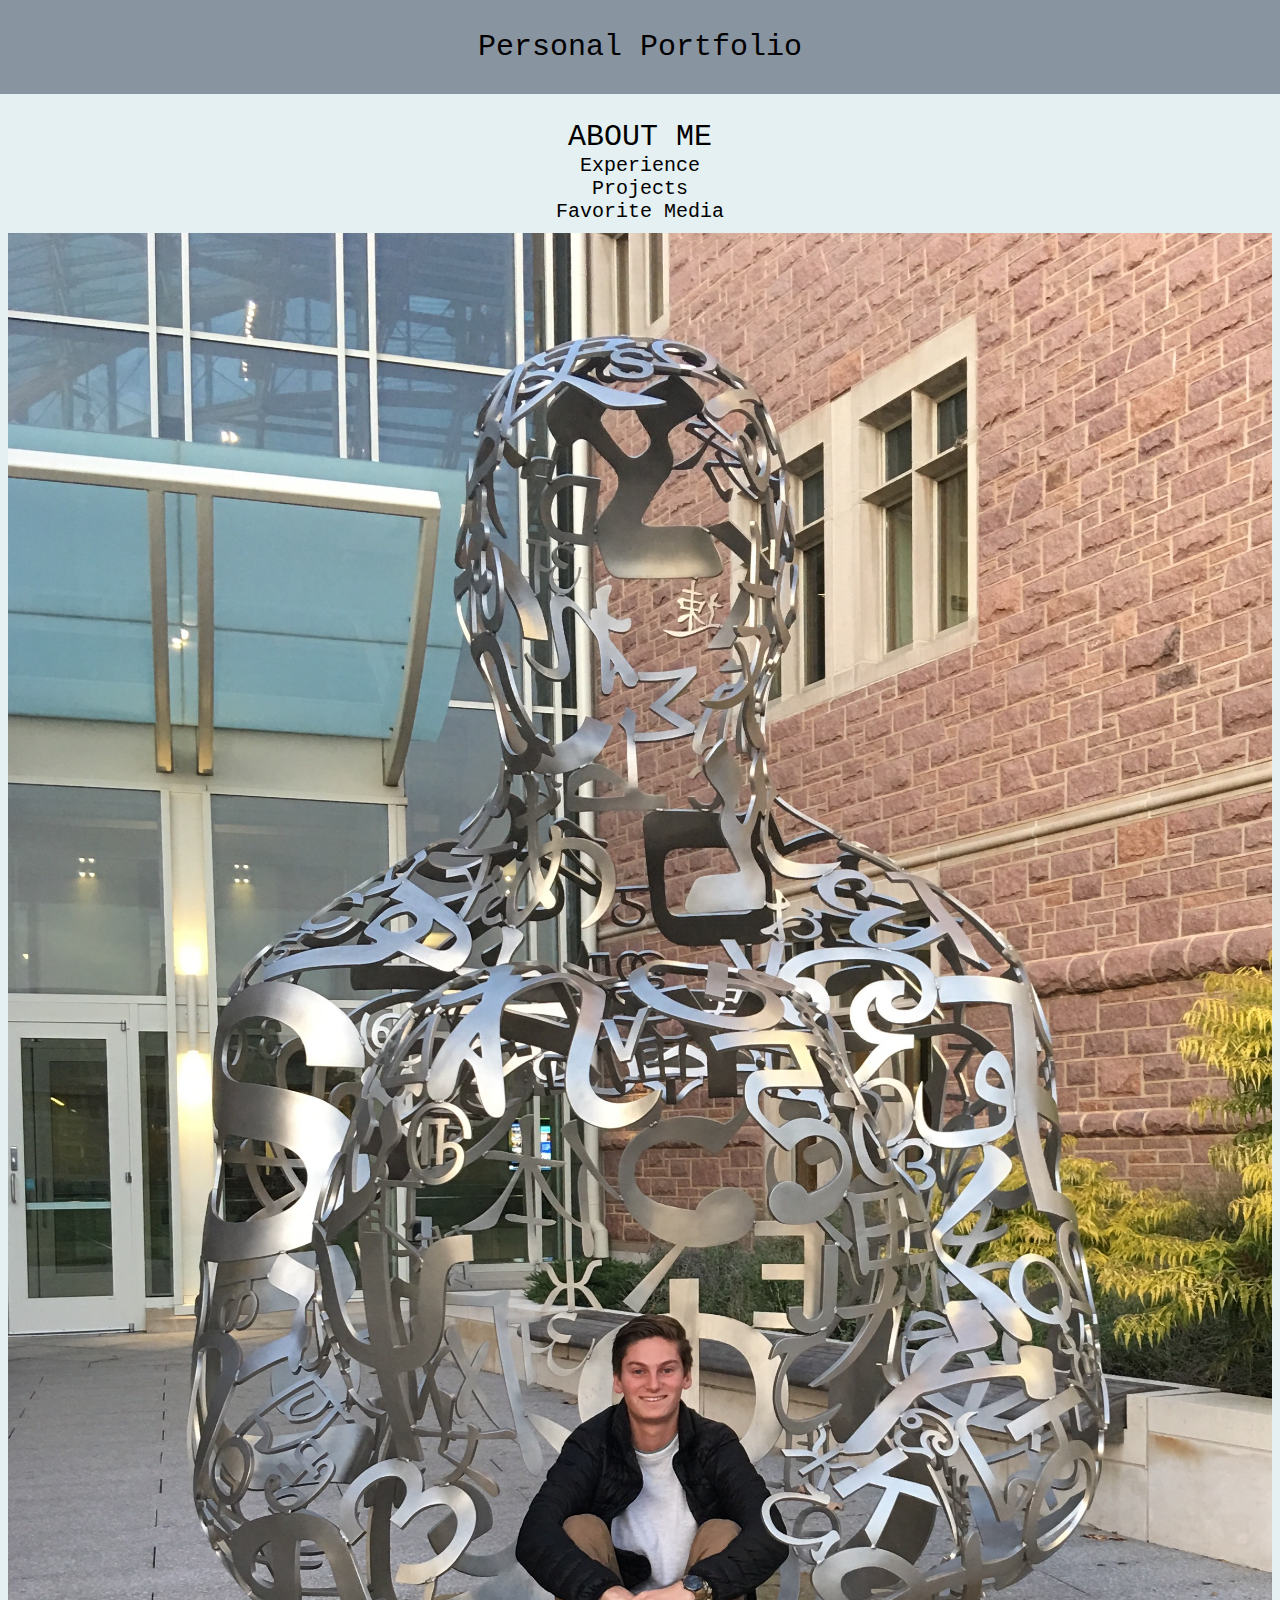
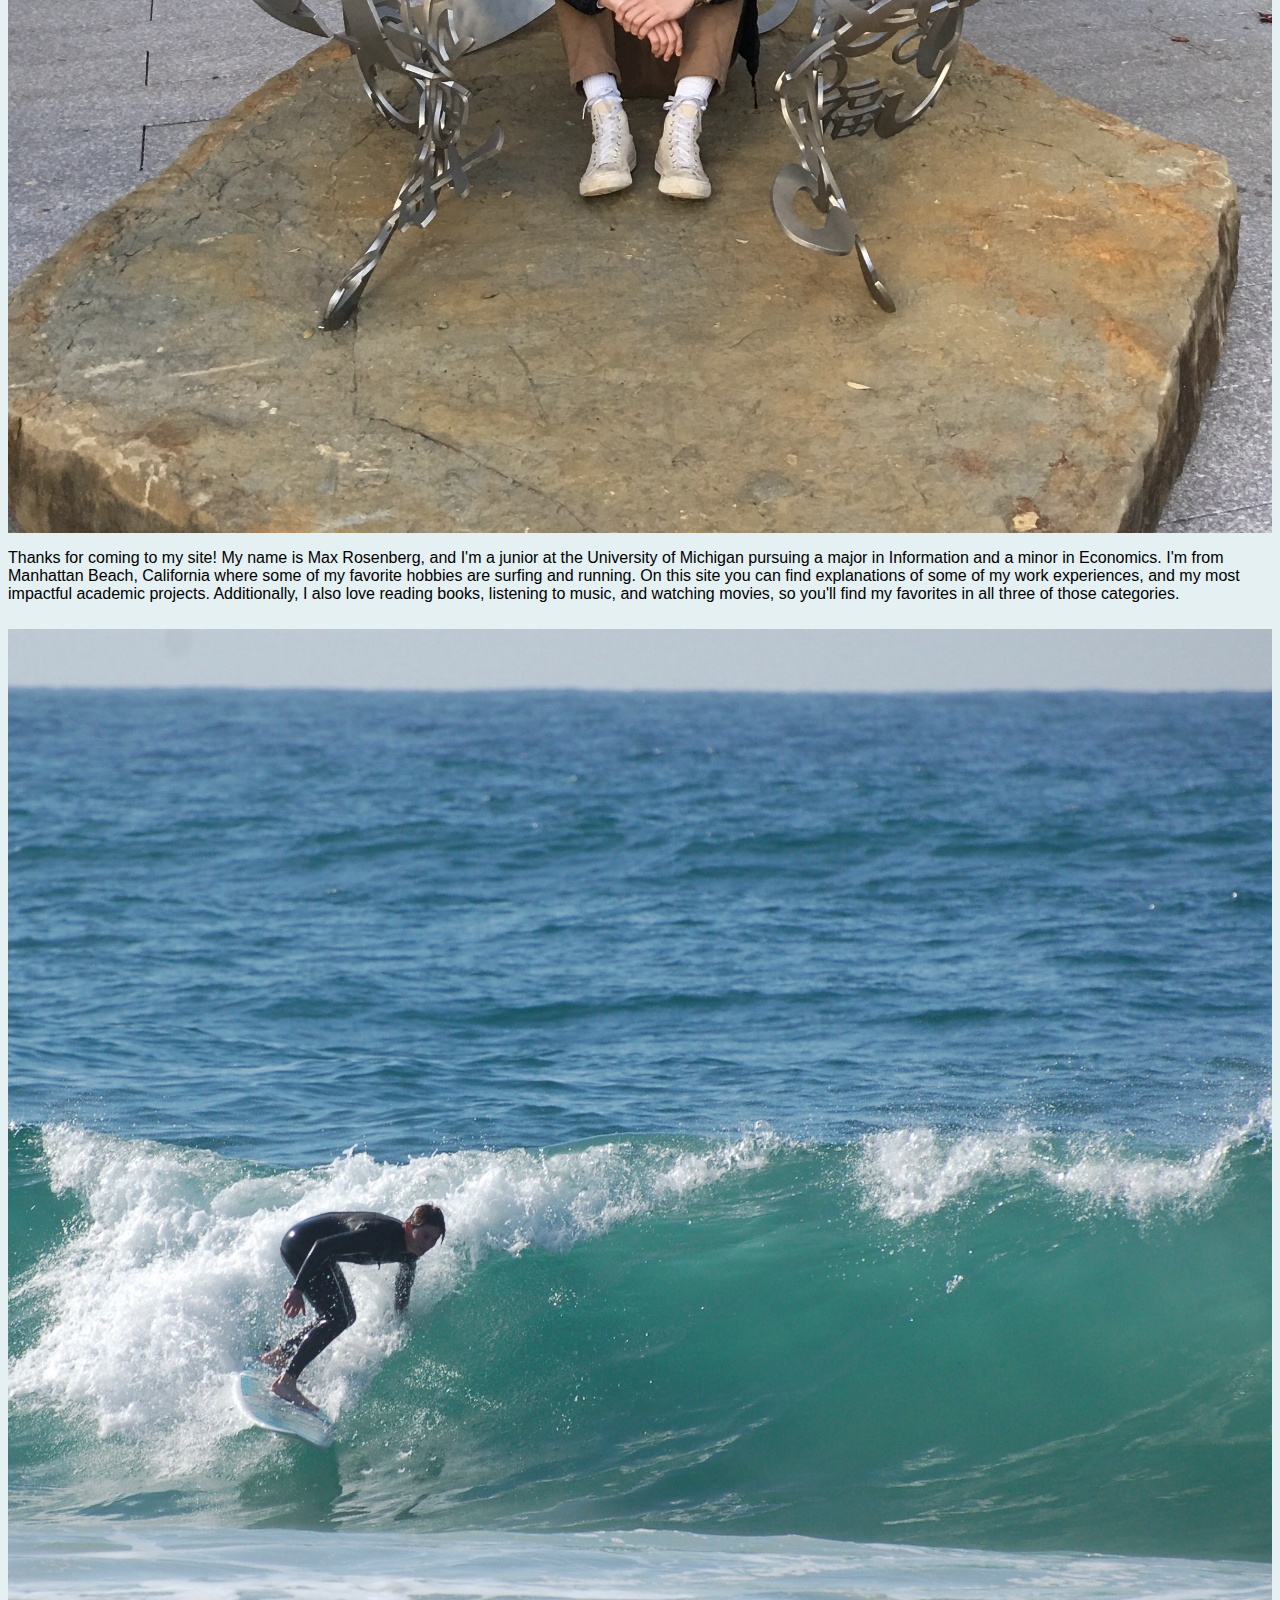
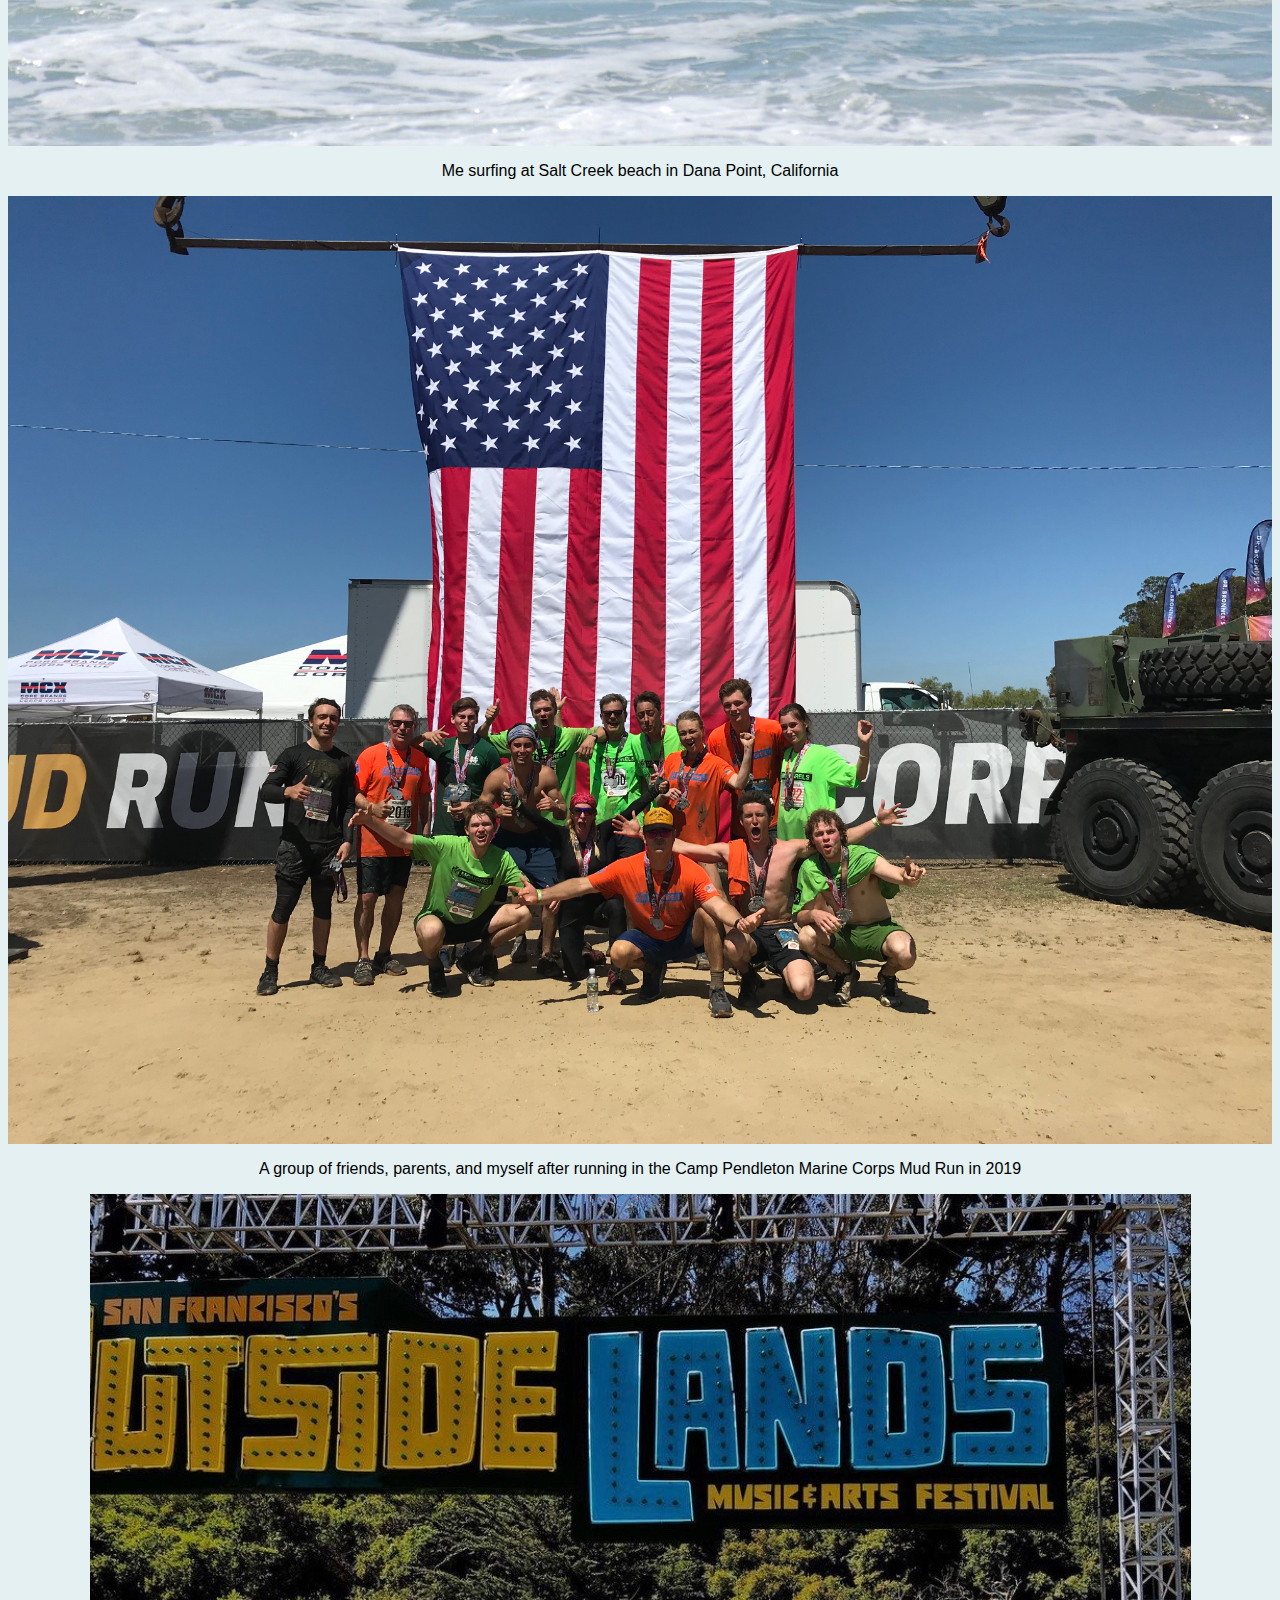
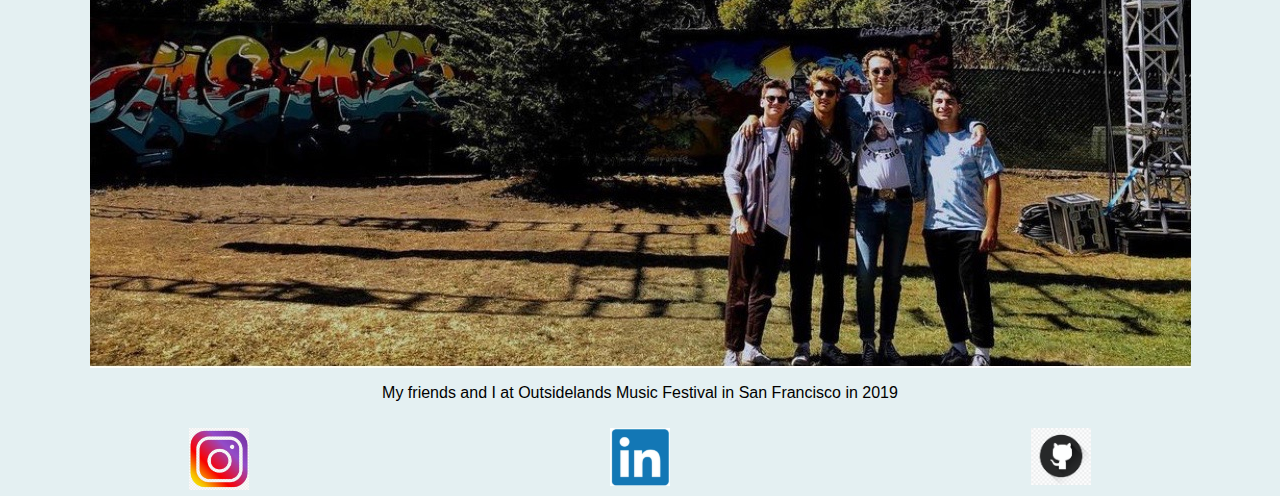
==== index.html @ c2719995 "Add files via upload" ====
<!DOCTYPE html>
<html lang="en">
<head>
  <meta charset="UTF-8">
  <meta name="viewport" content="width=device-width, initial-scale=1.0">
  <link rel="icon" href="Initials.jpg">
  <link rel="stylesheet" type="text/css" href="css/html5reset.css">
  <link rel="stylesheet" type="text/css" href="css/style.css">
  <title>About Me</title>
</head>

  
<body>
  <a class = "skip" href="#main">Skip to Main Content </a>
  <header>
    <div class="title">
      <p>Personal Portfolio</p>
    </div>
    <nav>
        <a class="current" href = "index.html">About Me</a>
        <a href = "experience.html">Experience</a>
        <a href = "projects.html">Projects</a>
        <a href = "media.html">Favorite Media</a>   
    </nav>
  </header>

<main id="main">
  <div class="intro">
    <img src="about_imgs/under_sculpture.JPG" alt="Me Under Sitting Sculpture" />
    <p>Thanks for coming to my site! My name is Max Rosenberg, and I'm a junior at the University of Michigan
      pursuing a major in Information and a minor in Economics. I'm from Manhattan Beach, California where  
      some of my favorite hobbies are surfing and running. On this site you can find explanations of some of 
      my work experiences, and my most impactful academic projects. Additionally,  I also love reading books, 
      listening to music, and watching movies, so you'll find my favorites in all three of those categories.</p>
  </div>
</main>


  <div class="intro">
    <img src="about_imgs/surfing.jpg" alt="Me surfing" />
    <p>Me surfing at Salt Creek beach in Dana Point, California</p>
    <img src="about_imgs/running1.jpg" alt="Me at Mud Run with team" />
    <p>A group of friends, parents, and myself after running in the Camp Pendleton 
      Marine Corps Mud Run in 2019 </p>
    <img src="about_imgs/outside_lands.jpg" alt="Me and friends under Outsidelands Sign" />   
    <p>My friends and I at Outsidelands Music Festival in San Francisco in 2019</p>   
  </div>



    <footer>
      <a href="https://instagram.com/max___rosenberg?igshid=sgma1hr4mx5t"><img src="insta.jpg" alt="Instagram Logo"/></a>
      <a href="https://www.linkedin.com/in/max-c-rosenberg/"><img src="linkedIn.jpeg" alt="LinkedIn Logo"/></a>
      <a href= "https://github.com/MaxRosenberg"><img src="github.png" alt="Github Logo"/></a>
    </footer>
</body>
</html>
---- css/style.css ----
body{
    background-color: #4d9ba526;
}

body p{
    font-family: "Noto Sans", sans-serif;
}

a.skip{
    background: white;
    left: 0;
    padding: 6px;
    position: absolute;
    top: -40px;
    rotate: 0deg;
    -webkit-transition: top 1s ease-out;
    transition: top 1s ease-out;
    z-index: 1;
}  

a.skip:focus{
    top:40px;
    color: black;
    text-decoration-style: solid;
    border-style: dashed;
    font-family: "Comic Sans MS";
    text-decoration: none;
  }


.title{
    background-color: rgb(137, 148, 161);
    position: absolute;
    top: 0;
    left: 0;
    right: 0;
    padding: 1.5%;
}

.title>p{
    text-align: center;
    font-family: "Andale Mono", monospace;
    font-size: 30px;
    
}

nav{
    display: flex;
    align-items: center;
    flex-direction: column;
    margin-bottom: 10px;
    margin-top: 120px;
    
}

.current{
    text-transform: uppercase;
    font-size: 30px;
}


nav>a{
    text-decoration: none;
    font-family: 'Marker Felt', 'courier'; 
    /* font-family: "Andale Mono", monospace; */
    font-size: 20px;
}

nav>a:link{
    color: black;
}

a:focus{
    font-size: 20px;
}

nav>a:visited{
    color: rgb(212, 135, 45);
} 


.intro{
    display: flex;
    align-items: center;
    flex-direction: column;
    margin-bottom: 10px;
}

h1{
    font-size: 30px;
}

h2{
    font-size: 25px;
}


/* projects.html section */
.project_sum{
    font-family: "rockwell";
}

iframe{
    display: none;
}

.project{
    max-width: none;
    padding-bottom: 15px;
}

.project>h2, .project>p{
    text-align: center;
    padding: 0px;
}

.project>img{
    width: 150%;
}



footer{
    display: flex;
    justify-content: space-around;
}

footer>a, footer>img{
    width: 60px;
    height: 60px;
    border-radius: 50px;
}


/* media.html section */
#all_media{
    margin-top: 10px;
    display: grid;
    grid-template-columns: 1fr 10fr 1fr;
    grid-template-rows: 15;
}

#all_media h1{
    font-size: 30px;
    text-align: center;
}

#all_media figure{
    margin: 20px;
}

#all_media figcaption, #all_media img{
    text-align: center;
}

#music>figure>img{
    border: 5px solid green;
    /* margin: auto; */
}

#music{
    grid-column: 2 / span 1;
    
}

#books>figure>img{
    border: 5px solid red;
    margin: auto;
}

#books{
    grid-column: 2 / span 1;
    word-wrap: break-word;
}

#movies{
    grid-column: 2 / span 1;
}


#movies>figure>img{
    border: 5px solid black;
    margin: auto;
}



@keyframes slidein{
    from{
        left: -1000px;
    }
    to{
        left: 0;
        top: 0;
    }

}

/* img{
    width: 80%;
    /* filter: grayscale(.75); */
    /* animation: slidein;
    animation-duration: 4s;
} */

img:hover{
    filter: grayscale(0);

}

img:active{
    transform: rotate(0deg);
}


@media all and (prefers-reduced-motion){
    img{
        animation: none;
    }

    img:hover{
        filter: grayscale(0);
    }
}


@media screen and (min-width: 1000px){
    iframe{
        display: block;
    }

    .title{
        padding: 0%;
    }

    .project>a{
        display: none;
    }
}

@media all and (prefers-reduced-motion){
    img{
        animation: none;
    }

    img:hover{
        filter: grayscale(0);
    }
}
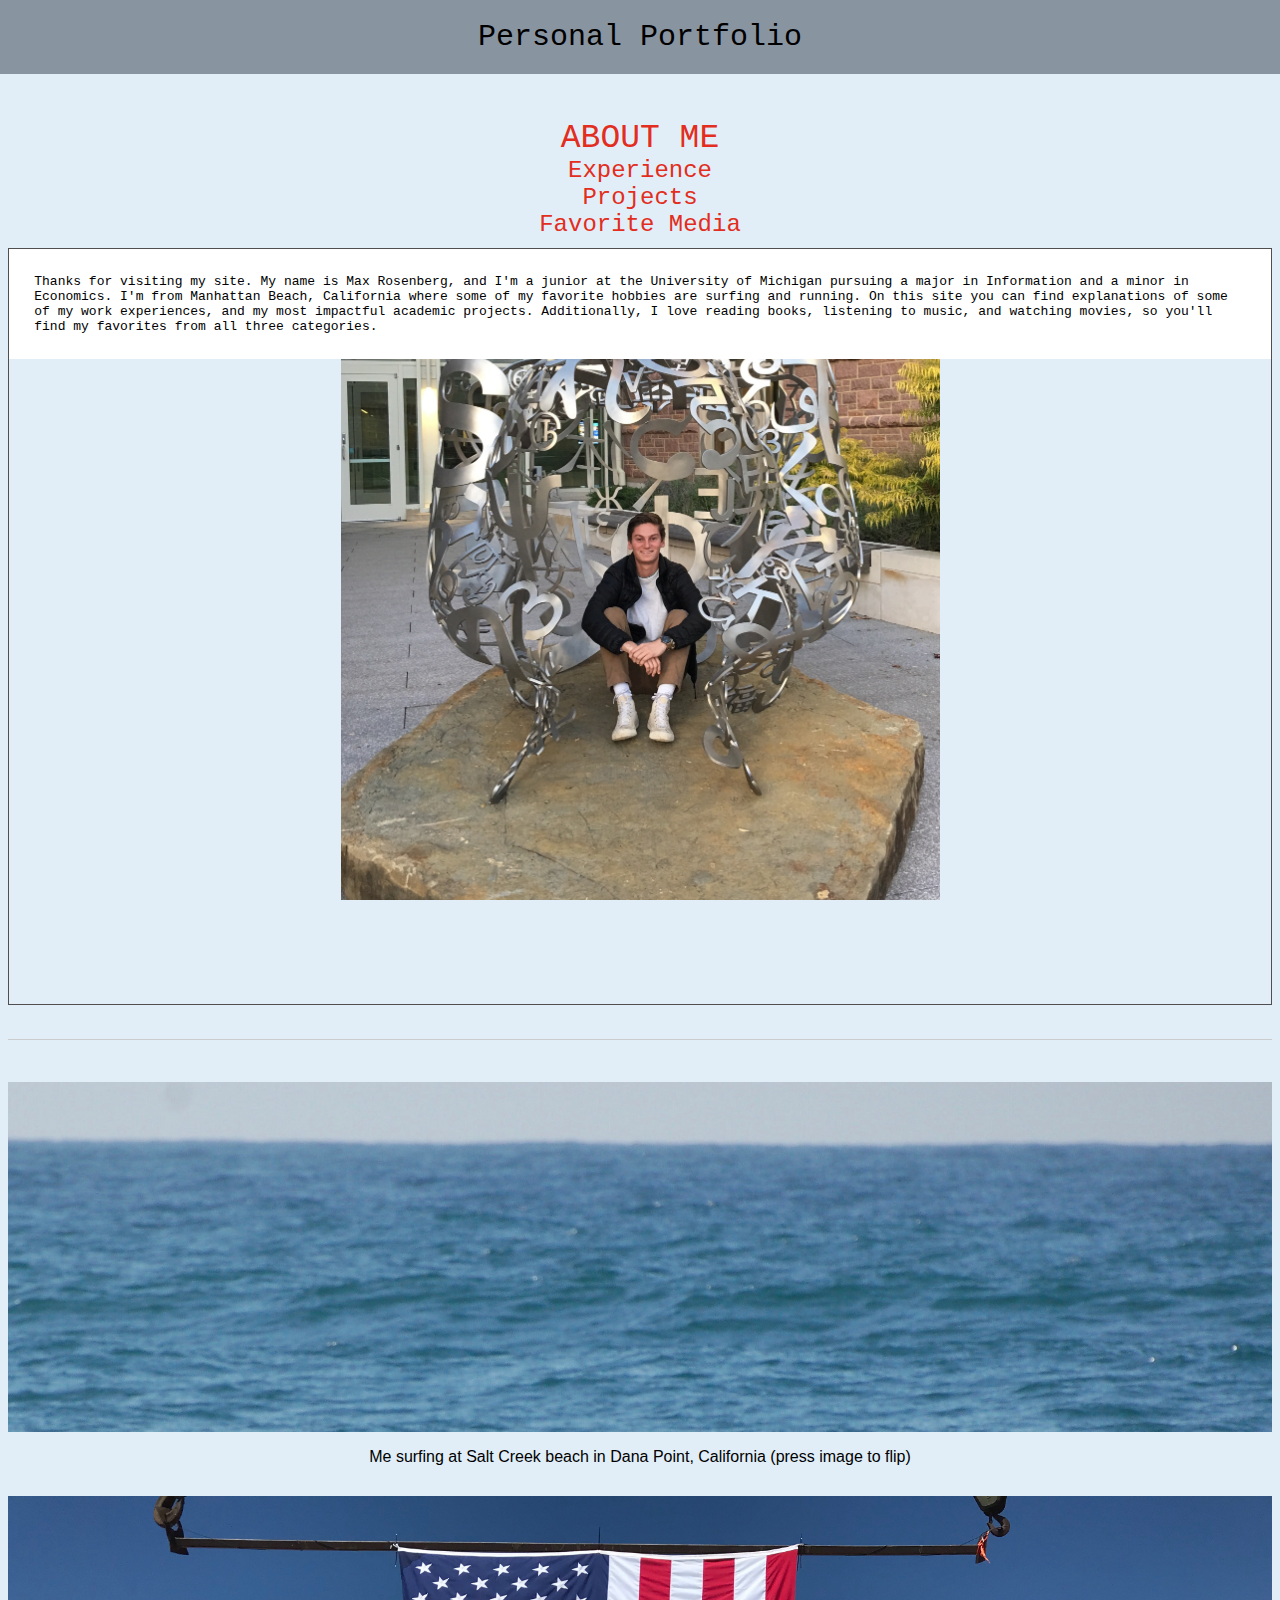
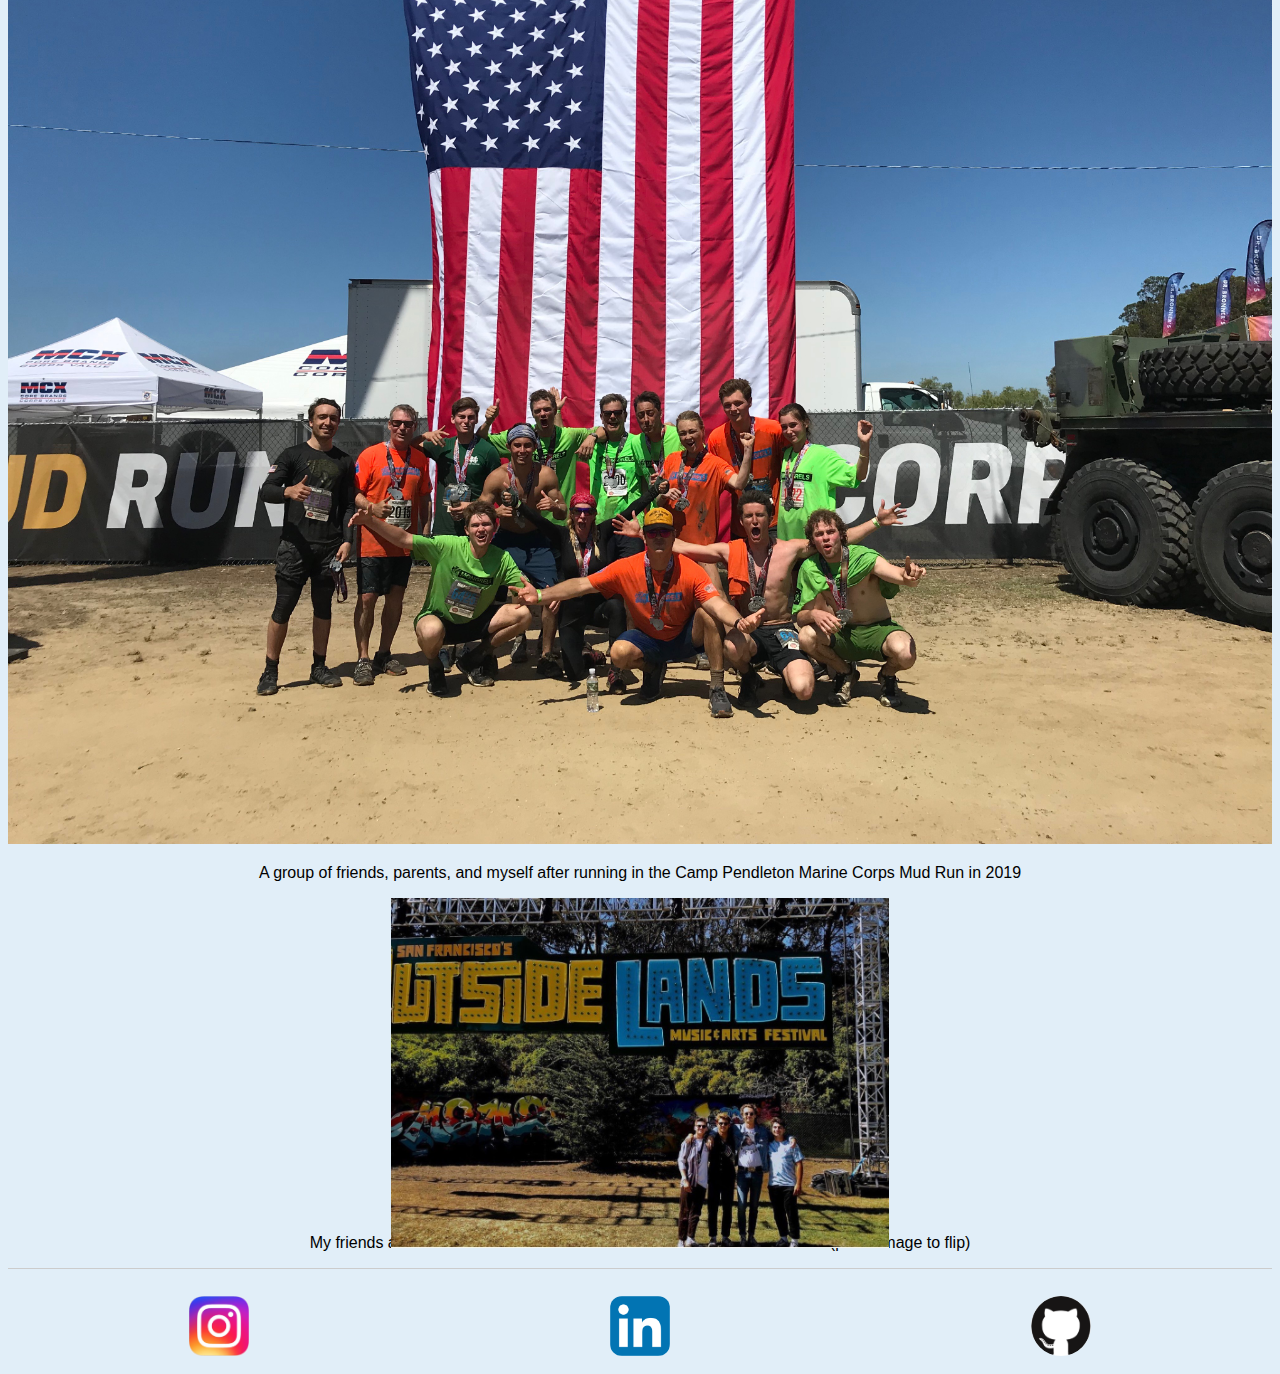
==== commit b2fe0a54: "Add files via upload" ====
--- a/index.html
+++ b/index.html
@@ -11,10 +11,10 @@
 
   
 <body>
-  <a class = "skip" href="#main">Skip to Main Content </a>
+  <a class = "skip" href="#main_index">Skip to Main Content </a>
   <header>
     <div class="title">
-      <p>Personal Portfolio</p>
+      <h1>Personal Portfolio</h1>
     </div>
     <nav>
         <a class="current" href = "index.html">About Me</a>
@@ -24,34 +24,68 @@
     </nav>
   </header>
 
-<main id="main">
-  <div class="intro">
-    <img src="about_imgs/under_sculpture.JPG" alt="Me Under Sitting Sculpture" />
-    <p>Thanks for coming to my site! My name is Max Rosenberg, and I'm a junior at the University of Michigan
-      pursuing a major in Information and a minor in Economics. I'm from Manhattan Beach, California where  
-      some of my favorite hobbies are surfing and running. On this site you can find explanations of some of 
-      my work experiences, and my most impactful academic projects. Additionally,  I also love reading books, 
-      listening to music, and watching movies, so you'll find my favorites in all three of those categories.</p>
-  </div>
+<main id="main_index">
+  <!-- <div class="intro"> -->
+    <!-- <img src="about_imgs/under_sculpture.JPG" alt="Me Under Sitting Sculpture" /> -->
+    <p>Thanks for visiting my site. My name is Max Rosenberg, and I'm a junior at the University of 
+      Michigan pursuing a major in Information and a minor in Economics. I'm from Manhattan Beach, 
+      California where some of my favorite hobbies are surfing and running. On this site you can find 
+      explanations of some of my work experiences, and my most impactful academic projects. Additionally, 
+      I love reading books, listening to music, and watching movies, so you'll find my favorites from 
+      all three categories.</p>
+
+  <!-- </div> -->
 </main>
+<br>
+<hr>
+
 
 
   <div class="intro">
-    <img src="about_imgs/surfing.jpg" alt="Me surfing" />
-    <p>Me surfing at Salt Creek beach in Dana Point, California</p>
-    <img src="about_imgs/running1.jpg" alt="Me at Mud Run with team" />
-    <p>A group of friends, parents, and myself after running in the Camp Pendleton 
+    <div class="maincontainer">
+        
+      <div tabindex="0" class="thecard">
+    
+        <div class="thefront"></div>
+    
+        <div class="theback"><p></p></div>
+        </div>
+    </div>
+    <div id="surf">
+      <p>Me surfing at Salt Creek beach in Dana Point, California (press image to flip)</p>
+    </div>
+
+
+
+    <div>
+      <img src="about_imgs/running1.jpg" alt="Me at Mud Run with team" />
+      <p>A group of friends, parents, and myself after running in the Camp Pendleton 
       Marine Corps Mud Run in 2019 </p>
-    <img src="about_imgs/outside_lands.jpg" alt="Me and friends under Outsidelands Sign" />   
-    <p>My friends and I at Outsidelands Music Festival in San Francisco in 2019</p>   
+    </div>
+
+
+
+    <div class="maincontainer">
+        
+      <div tabindex="0" class="thecard">
+    
+        <div id="festival_front" class="thefront"></div>
+    
+        <div id="festival_back" class="theback"><p></p></div>
+        </div>
+    </div>
+
+    <div id="festival">  
+      <p>My friends and I at Outsidelands Music Festival in San Francisco in 2019 (press image to flip)</p>   
+    </div>
   </div>
 
 
-
+    <hr>
     <footer>
       <a href="https://instagram.com/max___rosenberg?igshid=sgma1hr4mx5t"><img src="insta.jpg" alt="Instagram Logo"/></a>
-      <a href="https://www.linkedin.com/in/max-c-rosenberg/"><img src="linkedIn.jpeg" alt="LinkedIn Logo"/></a>
-      <a href= "https://github.com/MaxRosenberg"><img src="github.png" alt="Github Logo"/></a>
+      <a href="https://www.linkedin.com/in/max-c-rosenberg/"><img src="linked.jpg" alt="LinkedIn Logo"/></a>
+      <a href= "https://github.com/MaxRosenberg"><img class="git" src="github.jpg" alt="Github Logo"/></a>
     </footer>
 </body>
 </html>--- a/css/style.css
+++ b/css/style.css
@@ -1,6 +1,7 @@
 
 body{
-    background-color: #4d9ba526;
+    /* background-color: #4d9ba526; */
+    background-color: #e1eef8;
 }
 
 body p{
@@ -20,8 +21,10 @@
 }  
 
 a.skip:focus{
-    top:40px;
+    top:60px;
     color: black;
+    left: 60px;
+    right: 60px;
     text-decoration-style: solid;
     border-style: dashed;
     font-family: "Comic Sans MS";
@@ -38,7 +41,7 @@
     padding: 1.5%;
 }
 
-.title>p{
+.title>h1{
     text-align: center;
     font-family: "Andale Mono", monospace;
     font-size: 30px;
@@ -56,36 +59,32 @@
 
 .current{
     text-transform: uppercase;
-    font-size: 30px;
+    font-size: 33px;
 }
 
 
 nav>a{
     text-decoration: none;
     font-family: 'Marker Felt', 'courier'; 
-    /* font-family: "Andale Mono", monospace; */
-    font-size: 20px;
+    font-size: 24px;
 }
 
 nav>a:link{
-    color: black;
+    /* color: rgb(224, 39, 6); */
+    color: rgb(226, 45, 32);
 }
 
 a:focus{
-    font-size: 20px;
+    font-size: 24px;
 }
 
 nav>a:visited{
-    color: rgb(212, 135, 45);
+    /* color: rgb(224, 39, 6); */
+    color: rgb(226, 45, 32);
 } 
 
 
-.intro{
-    display: flex;
-    align-items: center;
-    flex-direction: column;
-    margin-bottom: 10px;
-}
+
 
 h1{
     font-size: 30px;
@@ -95,8 +94,127 @@
     font-size: 25px;
 }
 
-
-/* projects.html section */
+/* ABOUT ME SECTION */
+#main_index{
+    background-image: url(../about_imgs/under_sculpture.JPG);
+    background-attachment: fixed;
+    padding-bottom: 50%;
+    background-size: contain;
+    background-position: center;
+    background-repeat: no-repeat;
+    border-color:rgb(80, 78, 78);
+    border-style: solid;
+    border-width: .05em;
+}
+
+#main_index p{
+    color:black;
+    background-color:white;
+    padding: 2%;
+    margin-top: 0%;
+    font-family: monospace;
+}
+
+.intro{
+    padding-top: 25px;
+}
+
+.intro p{
+    text-align: center;
+    font-family: "Noto Sans", sans-serif;
+}
+
+.maincontainer{
+   position: relative;
+   width: 100%;
+   height: 350px;
+   margin-left: auto;
+   margin-right: auto;
+}
+
+.thecard{
+    position: absolute;
+    width: 100%;
+    height: 100%;
+    transform-style: preserve-3d;
+    transition: all 1s ease;
+
+}
+
+.thecard:hover{
+    transform: rotateY(180deg);
+}
+
+.thecard:focus{
+    transform: rotateY(180deg);
+}
+
+
+.thefront{
+    position: absolute;
+    width: 100%;
+    height: 100%;
+    backface-visibility: hidden;
+    background-image: url(../about_imgs/surfing.jpg);
+    background-size: cover;
+    background-repeat: no-repeat;
+}
+
+.theback{
+    position: absolute;
+    width: 100%;
+    height: 100%;
+    backface-visibility: hidden;
+    color: #333;
+    transform: rotateY(180deg);
+    background-image: url(../about_imgs/surfing2.jpg);
+    background-size: cover;
+    background-repeat: no-repeat;
+    background-position: center;
+}
+
+.theback p{
+    padding: 10%;
+    margin: auto auto;
+    color: white;
+    font-size: 35px;
+}
+
+#surf{
+    margin-bottom: 30px;
+}
+
+#festival{
+    margin-top: -30px;
+}
+
+#festival_front{
+    background-image: url(../about_imgs/outside_lands.jpg);
+    background-position: center;
+    background-size: contain;
+}
+
+#festival_back{
+    background-image: url(../about_imgs/osl2.jpg);
+    background-size: contain;
+}
+
+
+
+/* EXPERIENCE.HTML SECTION */
+li {
+    list-style: square;
+    padding: 10px;
+}
+
+.ordermark{
+    border-radius: 20px;
+}
+
+
+
+
+/* PROJECTS.HTML SECTION */
 .project_sum{
     font-family: "rockwell";
 }
@@ -120,38 +238,68 @@
 }
 
 
-
+/* FOOTER STYLE */
 footer{
     display: flex;
     justify-content: space-around;
-}
-
-footer>a, footer>img{
+    padding-top: 10px;
+    padding-bottom: 10px;
+}
+
+footer>a, footer img{
     width: 60px;
     height: 60px;
-    border-radius: 50px;
-}
-
-
-/* media.html section */
-#all_media{
-    margin-top: 10px;
+    border-radius: 12px;
+}
+
+.git{
+    border-radius: 40px;
+}
+
+
+
+/* MEDIA.HMTL SECTION */
+#media_overview{
+    font-size: 20px;
+    text-align: center;
+}
+
+.mediaLink{
+    color: rgb(80, 78, 78);
+    text-decoration-line: underline;
+    text-decoration-style: wavy;
+}
+
+.mediaLink:hover{
+    font-size: 28px;
+}
+
+#music_head, #books_head, #movies_head{
+    margin-bottom: -15px;
+}
+#music,#books,#movies {
+    margin-top: 0px;
     display: grid;
-    grid-template-columns: 1fr 10fr 1fr;
-    grid-template-rows: 15;
+    grid-template-rows: auto auto auto auto auto;
+    grid-template-columns: 1fr 1fr 1fr;
 }
 
 #all_media h1{
-    font-size: 30px;
-    text-align: center;
+    font-size: 35px;
+    text-align: center;
+    margin-bottom: 5px;
 }
 
 #all_media figure{
-    margin: 20px;
+    align-self: center;
+    justify-self: start;
+    grid-column: start 2 / span 1;
+    display: inline;
 }
 
 #all_media figcaption, #all_media img{
     text-align: center;
+    
 }
 
 #music>figure>img{
@@ -161,7 +309,11 @@
 
 #music{
     grid-column: 2 / span 1;
-    
+}
+
+#music figcaption{
+    font-family: "Candara", "arial";
+    font-size: 20px;
 }
 
 #books>figure>img{
@@ -174,14 +326,23 @@
     word-wrap: break-word;
 }
 
-#movies{
+/* #movies{
     grid-column: 2 / span 1;
+} */
+
+#books figcaption{
+    font-family: "rockwell", "arial";
 }
 
 
 #movies>figure>img{
     border: 5px solid black;
     margin: auto;
+}
+
+#movies figcaption{
+    font-family: "Copperplate", "Arial";
+    font-size: 23px;
 }
 
 
@@ -228,6 +389,7 @@
 @media screen and (min-width: 1000px){
     iframe{
         display: block;
+        
     }
 
     .title{
@@ -235,6 +397,10 @@
     }
 
     .project>a{
+        display: none;
+    }
+
+    .project p{
         display: none;
     }
 }
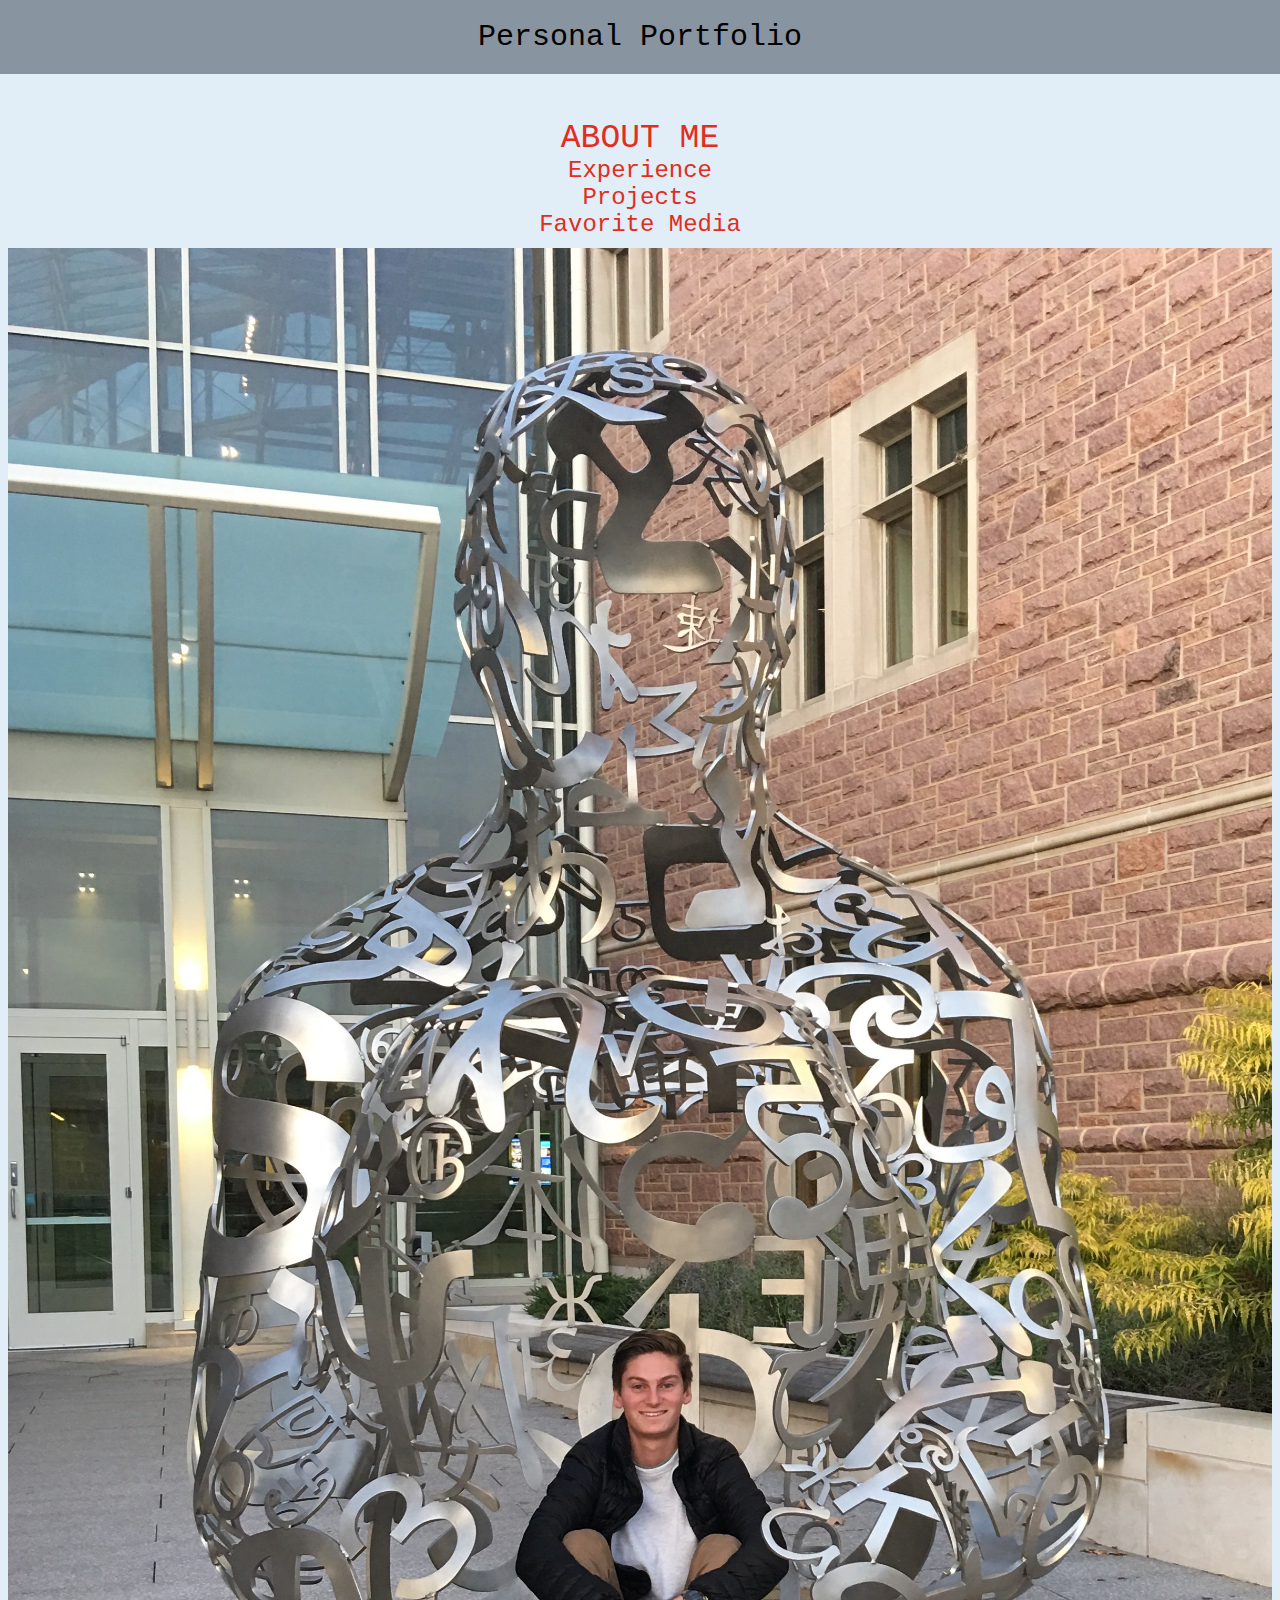
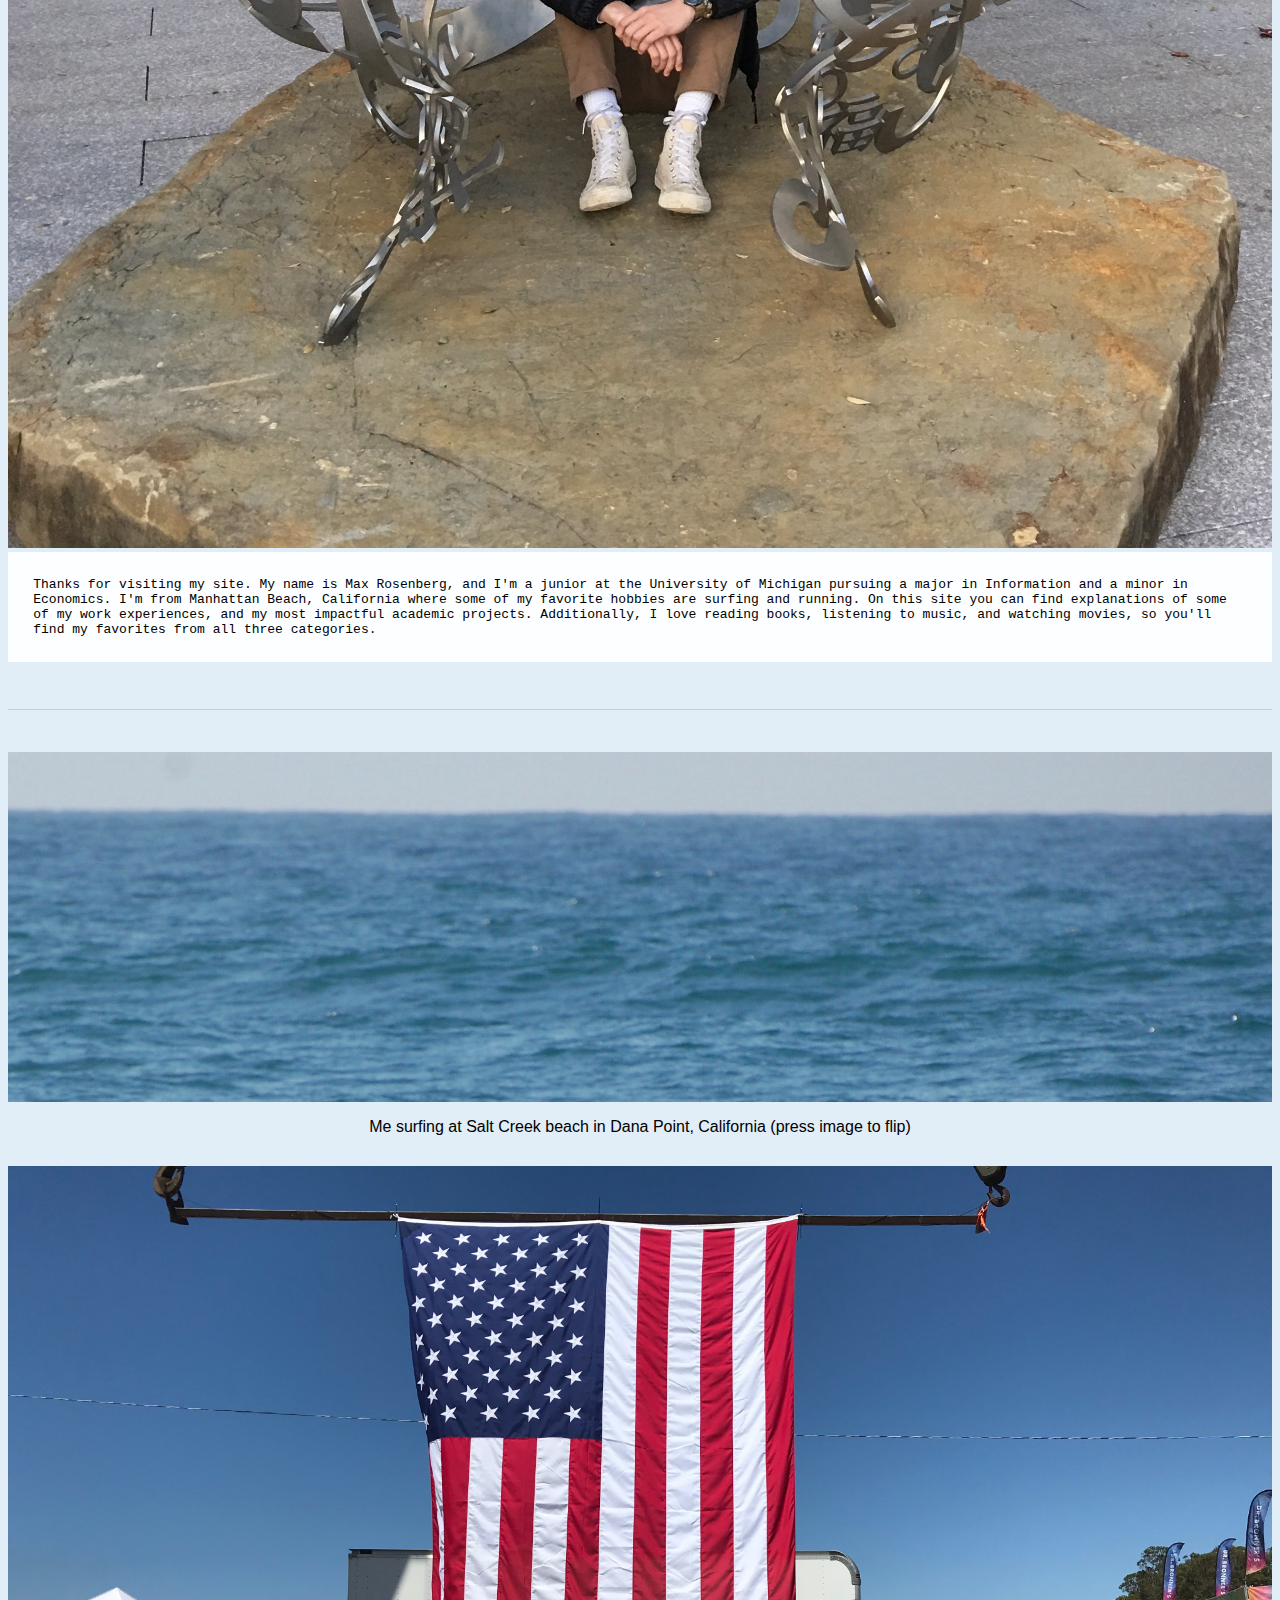
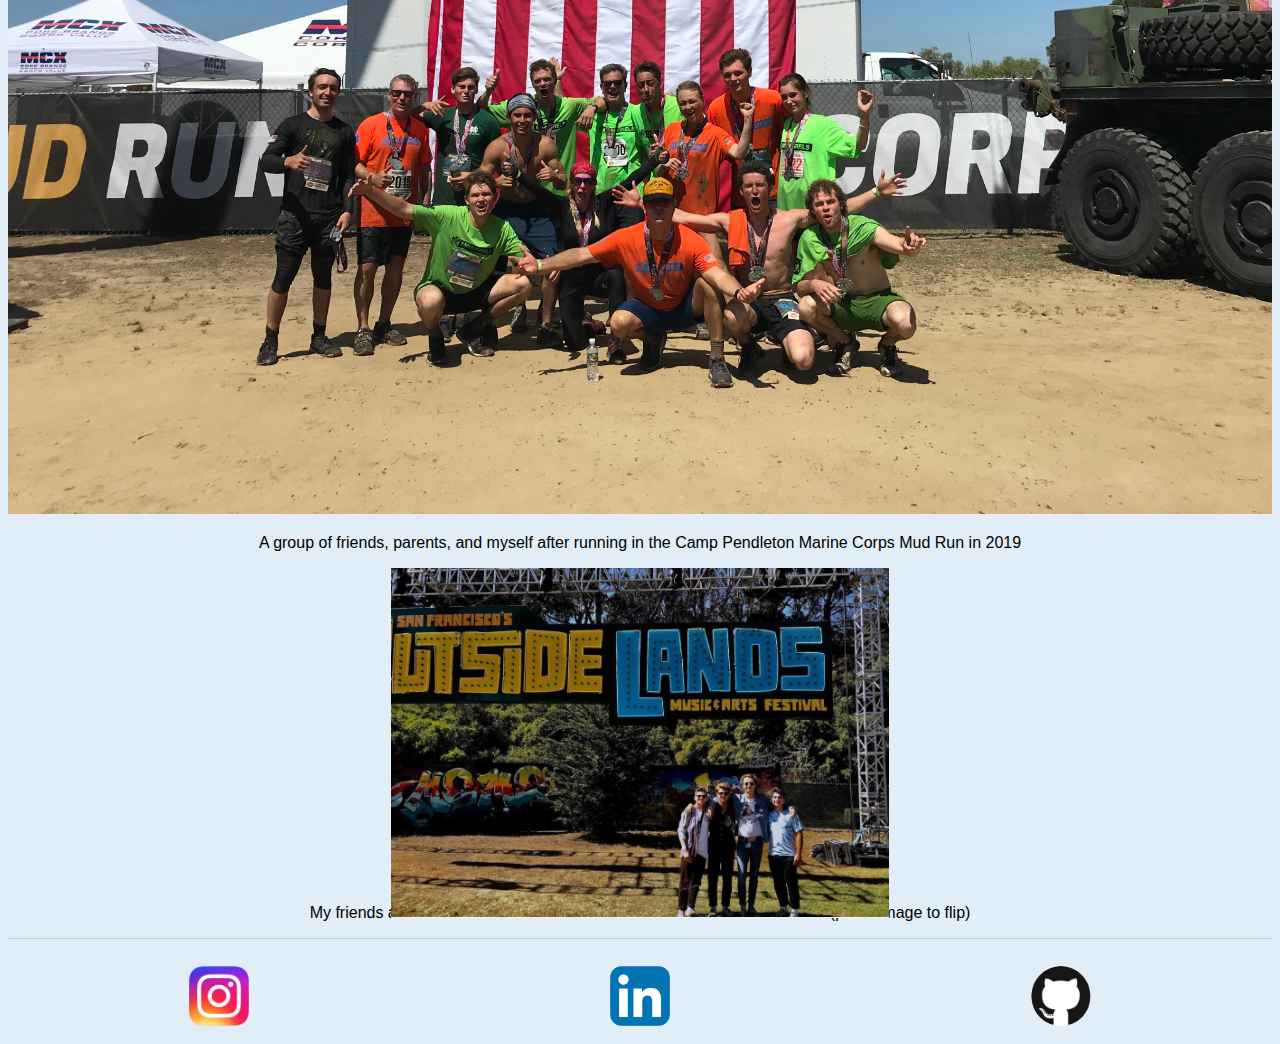
==== commit 1f4154bf: "Add files via upload" ====
--- a/index.html
+++ b/index.html
@@ -24,18 +24,18 @@
     </nav>
   </header>
 
-<main id="main_index">
+<main>
+  <div id="main_index">
   <!-- <div class="intro"> -->
-    <!-- <img src="about_imgs/under_sculpture.JPG" alt="Me Under Sitting Sculpture" /> -->
+    <img src="about_imgs/under_sculpture.JPG" alt="Me Under Sitting Sculpture" />
     <p>Thanks for visiting my site. My name is Max Rosenberg, and I'm a junior at the University of 
       Michigan pursuing a major in Information and a minor in Economics. I'm from Manhattan Beach, 
       California where some of my favorite hobbies are surfing and running. On this site you can find 
       explanations of some of my work experiences, and my most impactful academic projects. Additionally, 
       I love reading books, listening to music, and watching movies, so you'll find my favorites from 
       all three categories.</p>
+  </div>
 
-  <!-- </div> -->
-</main>
 <br>
 <hr>
 
@@ -82,6 +82,7 @@
 
 
     <hr>
+  </main>
     <footer>
       <a href="https://instagram.com/max___rosenberg?igshid=sgma1hr4mx5t"><img src="insta.jpg" alt="Instagram Logo"/></a>
       <a href="https://www.linkedin.com/in/max-c-rosenberg/"><img src="linked.jpg" alt="LinkedIn Logo"/></a>
--- a/css/style.css
+++ b/css/style.css
@@ -96,20 +96,20 @@
 
 /* ABOUT ME SECTION */
 #main_index{
-    background-image: url(../about_imgs/under_sculpture.JPG);
+    /* background-image: url(../about_imgs/under_sculpture.jpg); */
     background-attachment: fixed;
-    padding-bottom: 50%;
+    /* padding-bottom: 50%; */
     background-size: contain;
     background-position: center;
     background-repeat: no-repeat;
-    border-color:rgb(80, 78, 78);
-    border-style: solid;
+    /* border-color:rgb(80, 78, 78); */
+    /* border-style: solid; */
     border-width: .05em;
 }
 
 #main_index p{
     color:black;
-    background-color:white;
+    background-color: rgb(255, 255, 255, .9);
     padding: 2%;
     margin-top: 0%;
     font-family: monospace;
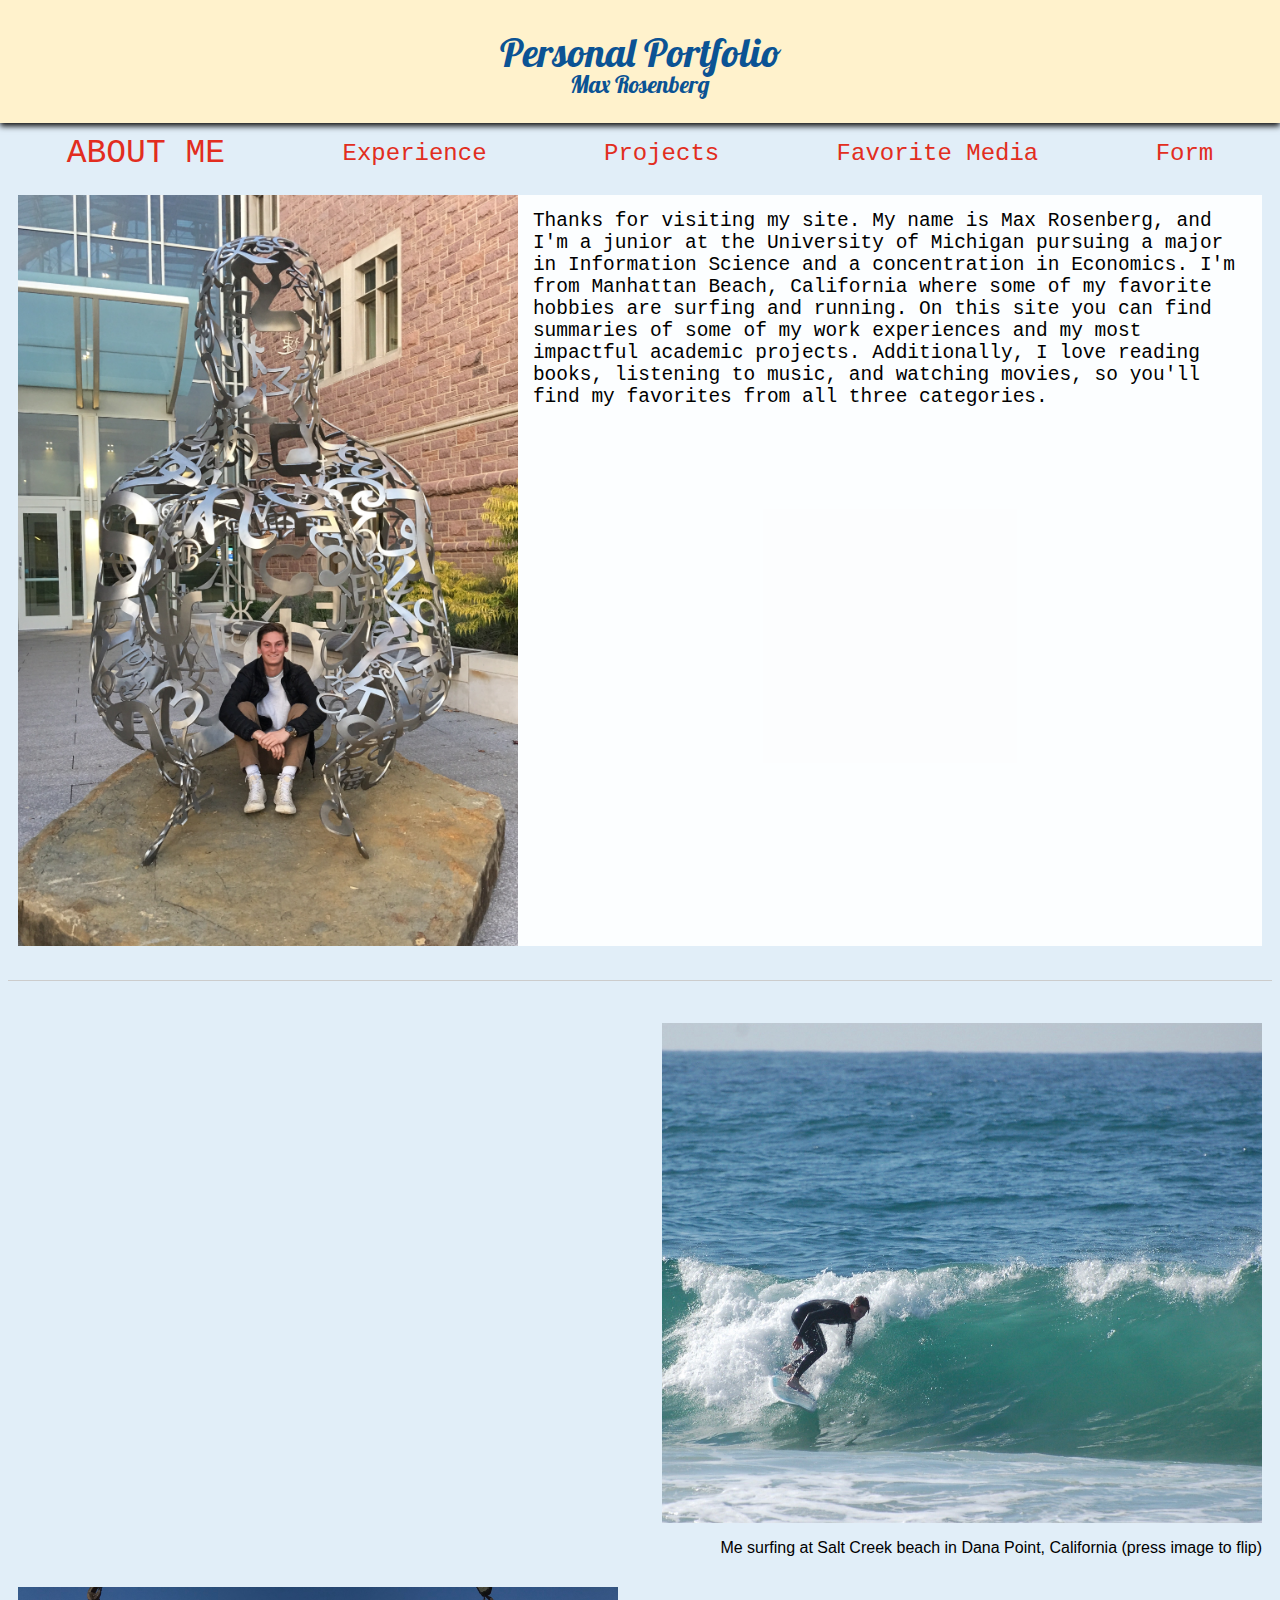
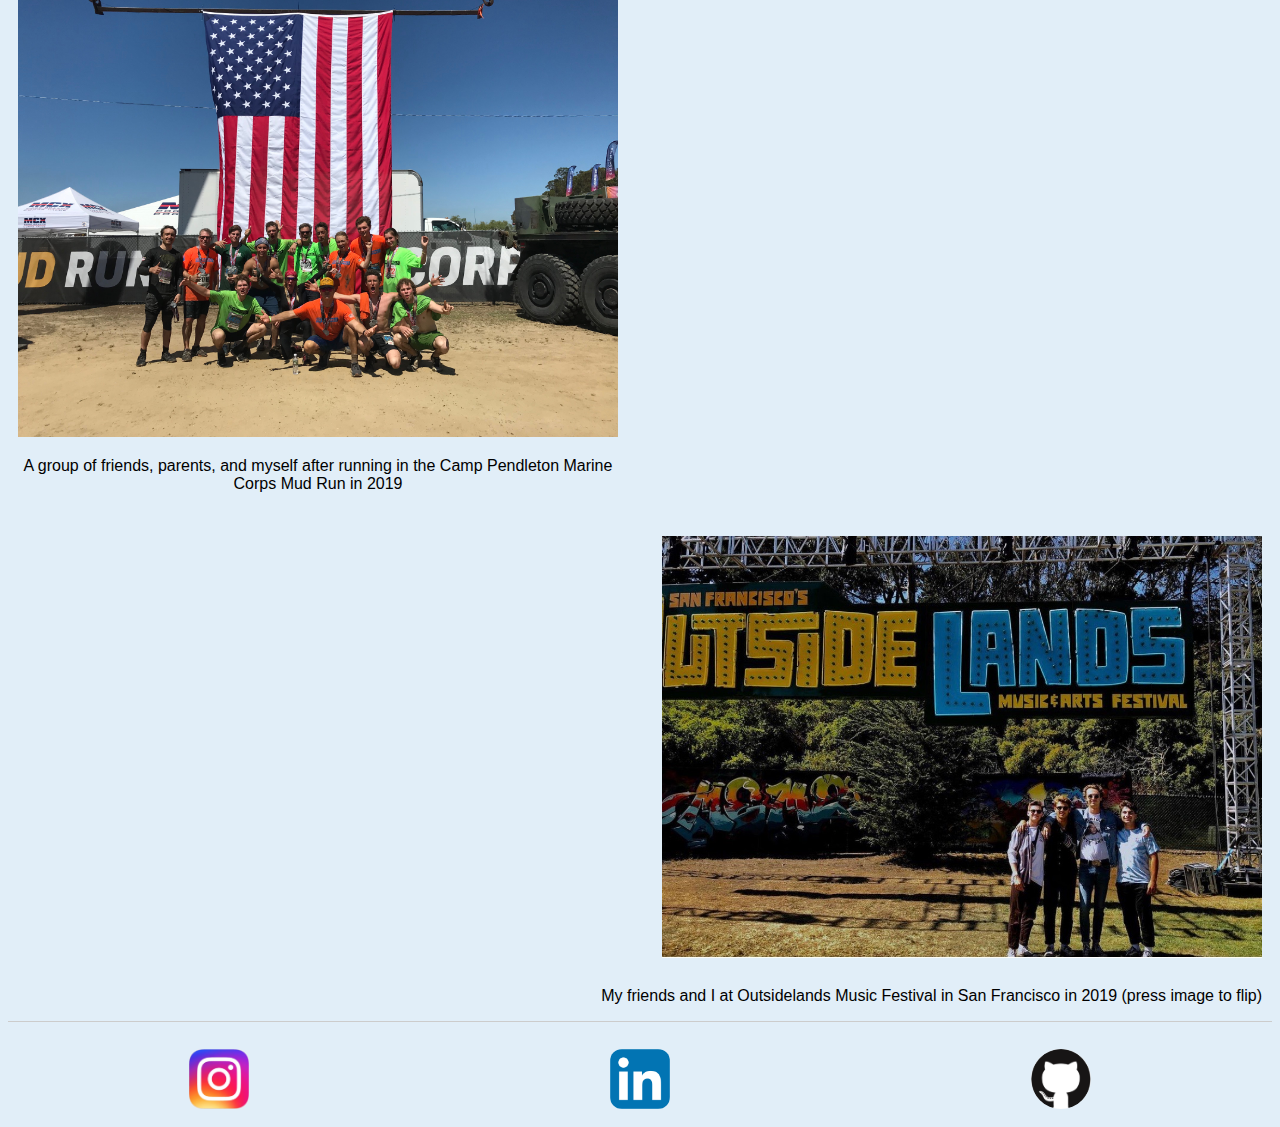
==== commit 9868ecc0: "Add files via upload" ====
--- a/index.html
+++ b/index.html
@@ -4,6 +4,7 @@
   <meta charset="UTF-8">
   <meta name="viewport" content="width=device-width, initial-scale=1.0">
   <link rel="icon" href="Initials.jpg">
+  <link rel="stylesheet" href="https://fonts.googleapis.com/css?family=Lobster">
   <link rel="stylesheet" type="text/css" href="css/html5reset.css">
   <link rel="stylesheet" type="text/css" href="css/style.css">
   <title>About Me</title>
@@ -15,12 +16,14 @@
   <header>
     <div class="title">
       <h1>Personal Portfolio</h1>
+      <p>Max Rosenberg</p>
     </div>
     <nav>
         <a class="current" href = "index.html">About Me</a>
         <a href = "experience.html">Experience</a>
         <a href = "projects.html">Projects</a>
         <a href = "media.html">Favorite Media</a>   
+        <a href = "form.html">Form</a>
     </nav>
   </header>
 
@@ -29,9 +32,9 @@
   <!-- <div class="intro"> -->
     <img src="about_imgs/under_sculpture.JPG" alt="Me Under Sitting Sculpture" />
     <p>Thanks for visiting my site. My name is Max Rosenberg, and I'm a junior at the University of 
-      Michigan pursuing a major in Information and a minor in Economics. I'm from Manhattan Beach, 
+      Michigan pursuing a major in Information Science and a concentration in Economics. I'm from Manhattan Beach, 
       California where some of my favorite hobbies are surfing and running. On this site you can find 
-      explanations of some of my work experiences, and my most impactful academic projects. Additionally, 
+      summaries of some of my work experiences and my most impactful academic projects. Additionally, 
       I love reading books, listening to music, and watching movies, so you'll find my favorites from 
       all three categories.</p>
   </div>
@@ -42,13 +45,13 @@
 
 
   <div class="intro">
-    <div class="maincontainer">
+    <div id="surf_container" class="maincontainer">
         
       <div tabindex="0" class="thecard">
     
-        <div class="thefront"></div>
+        <div id="surf_front" class="thefront"></div>
     
-        <div class="theback"><p></p></div>
+        <div id="surf_back" class="theback"><p></p></div>
         </div>
     </div>
     <div id="surf">
@@ -57,7 +60,7 @@
 
 
 
-    <div>
+    <div class="running_div">
       <img src="about_imgs/running1.jpg" alt="Me at Mud Run with team" />
       <p>A group of friends, parents, and myself after running in the Camp Pendleton 
       Marine Corps Mud Run in 2019 </p>
@@ -65,7 +68,7 @@
 
 
 
-    <div class="maincontainer">
+    <div id="festival_container" class="maincontainer">
         
       <div tabindex="0" class="thecard">
     
--- a/css/style.css
+++ b/css/style.css
@@ -10,14 +10,21 @@
 
 a.skip{
     background: white;
-    left: 0;
+    /* left: 0; */
     padding: 6px;
     position: absolute;
-    top: -40px;
+    top: -41px;
     rotate: 0deg;
-    -webkit-transition: top 1s ease-out;
+    -webkit-transition: top 1s ease-in-out;
     transition: top 1s ease-out;
     z-index: 1;
+    color: black;
+    text-decoration-style: solid;
+    border-style: dashed;
+    font-family: "Comic Sans MS";
+    text-decoration: none;
+    left: 60px;
+    right: 60px;
 }  
 
 a.skip:focus{
@@ -33,19 +40,29 @@
 
 
 .title{
-    background-color: rgb(137, 148, 161);
+    /* background-color: rgb(223, 117, 68); */
+    background-color: #fff2cc;
     position: absolute;
     top: 0;
     left: 0;
     right: 0;
-    padding: 1.5%;
+    box-shadow: 0px 3px 6px rgb(8, 8, 8);
 }
 
 .title>h1{
     text-align: center;
-    font-family: "Andale Mono", monospace;
-    font-size: 30px;
+    font-family: lobster, monospace;
+    font-size: 40px;
+    color: #0b5394;
     
+}
+
+.title p{
+    text-align: center;
+    font-family: lobster, monospace;
+    font-size: 24px;
+    color: #0b5394;
+    margin-top: -35px;
 }
 
 nav{
@@ -54,7 +71,7 @@
     flex-direction: column;
     margin-bottom: 10px;
     margin-top: 120px;
-    
+    padding-top: 15px;
 }
 
 .current{
@@ -78,12 +95,20 @@
     font-size: 24px;
 }
 
+nav a:focus{
+    font-size: 28px;
+    text-decoration: underline;
+}
+
+.current:focus{
+    text-decoration: underline;
+    font-size: 33px;
+}
+
 nav>a:visited{
     /* color: rgb(224, 39, 6); */
     color: rgb(226, 45, 32);
 } 
-
-
 
 
 h1{
@@ -105,6 +130,9 @@
     /* border-color:rgb(80, 78, 78); */
     /* border-style: solid; */
     border-width: .05em;
+    display: grid;
+    grid-template-rows: auto;
+    grid-template-columns: auto;
 }
 
 #main_index p{
@@ -114,6 +142,8 @@
     margin-top: 0%;
     font-family: monospace;
 }
+
+
 
 .intro{
     padding-top: 25px;
@@ -188,6 +218,10 @@
     margin-top: -30px;
 }
 
+#festival p{
+    margin-top: 40px;
+}
+
 #festival_front{
     background-image: url(../about_imgs/outside_lands.jpg);
     background-position: center;
@@ -196,7 +230,8 @@
 
 #festival_back{
     background-image: url(../about_imgs/osl2.jpg);
-    background-size: contain;
+    background-size: cover;
+    background-position: center;
 }
 
 
@@ -207,10 +242,13 @@
     padding: 10px;
 }
 
-.ordermark{
+#ordermark{
     border-radius: 20px;
 }
 
+.experience img{
+    box-shadow: 1px 5px 4px grey;
+}
 
 
 
@@ -233,9 +271,6 @@
     padding: 0px;
 }
 
-.project>img{
-    width: 150%;
-}
 
 
 /* FOOTER STYLE */
@@ -281,7 +316,7 @@
     margin-top: 0px;
     display: grid;
     grid-template-rows: auto auto auto auto auto;
-    grid-template-columns: 1fr 1fr 1fr;
+    grid-template-columns: auto 1fr auto;
 }
 
 #all_media h1{
@@ -293,18 +328,27 @@
 #all_media figure{
     align-self: center;
     justify-self: start;
-    grid-column: start 2 / span 1;
+    grid-column: start 2/ span 1;
+    /* grid-row: span 1; */
     display: inline;
 }
 
-#all_media figcaption, #all_media img{
-    text-align: center;
+#all_media figcaption{
+    text-align: center;
+
     
+}
+
+#all_media img{
+    max-width: 300px;
+    height: auto;
+    text-align: center;
+    /* margin: 0 100px; */
 }
 
 #music>figure>img{
     border: 5px solid green;
-    /* margin: auto; */
+    margin: auto;
 }
 
 #music{
@@ -332,6 +376,8 @@
 
 #books figcaption{
     font-family: "rockwell", "arial";
+    text-align: center;
+    max-width: 300px;
 }
 
 
@@ -343,6 +389,7 @@
 #movies figcaption{
     font-family: "Copperplate", "Arial";
     font-size: 23px;
+    text-align: center;
 }
 
 
@@ -374,6 +421,230 @@
     transform: rotate(0deg);
 }
 
+/* form.html style  */
+/*   */
+/*   */
+form {
+    border: 2px solid black;
+    background-image: url(../form_content/feedback.jpg);
+    background-repeat: no-repeat;
+    background-size: cover;
+    color: white;
+    font-family: 'Franklin Gothic Medium', Arial, sans-serif;
+    background-position: center;
+    
+  }
+
+  legend{ 
+    font-size: 175%;
+    font-style:italic;
+    text-transform: uppercase;
+    text-align: center;
+    background-color:  rgba(0, 0, 0, 0.7);
+  }
+  
+  label{
+    display: inline-block;
+    margin-right:10px;
+    max-width:100%;
+    background-color: rgba(0, 0, 0, 0.7);
+    
+  }
+
+  input {
+    width: 100%;
+    padding: 12px 20px;
+    margin: 8px 0;
+    display: inline-block;
+    border: 1px solid #ccc;
+    box-sizing: border-box;
+    opacity: 0.8;
+  }
+  
+  textarea{
+      width: 75%;
+  } 
+  
+  input[type=checkbox]{
+  } */
+  
+  input[type=submit] {
+    background-color: #fff2cc;
+    color: #0b5394;
+    cursor: pointer;
+    width: 100%;
+    opacity: 1;
+  }
+  
+  input[type=submit]:hover {
+    opacity: 0.1;
+  }
+
+@media screen and (min-width: 767px){
+    /* whole site style */
+    nav{
+        flex-direction: row;
+        justify-content: space-around;
+        /* padding-top: 1%; */
+        padding-bottom: 1%;
+    }
+
+    a.skip:focus{
+        text-align: center;
+        left: 35%;
+        right: 35%;
+    }
+
+    /* about me style */
+
+    #festival_back{
+        height: 450px;
+        width: 100%;
+    }
+
+    #surf_container{
+        height: 500px;
+        width: 600px;
+        margin-right: 10px;
+    }
+
+    #surf p{
+        margin-right: 10px;
+        text-align: right;
+    }
+
+    #festival_container{
+        height: 500px;
+        width: 600px;
+        margin-right: 10px;
+        margin-top: 10px;
+    }
+
+    #festival p{
+        margin-top: 20px;
+        margin-right: 10px;
+        text-align: right;
+    }
+
+    #main_index{
+        grid-template-columns: 2;
+        margin-left: 10px;
+        margin-right: 10px;
+    }
+
+    #main_index>img{
+        width:500px;
+        height:auto;
+        grid-column: start 1 / span 1;  
+    }
+
+    #main_index p{
+        grid-column: start 2 / span 1;
+        margin-bottom: 0;
+        font-size: 150%;
+    }
+
+    .running_div{
+        margin: 0 15%;
+        width: 600px;
+        height: 500px;
+        margin-left: 10px;
+    }
+    
+
+
+
+    /* experience.html style */
+    .experience img{
+        /* height: 330px;
+        width: 480px; */
+        height: auto;
+        width: 100%;
+        border-radius: 10px;
+        box-shadow: 10px 10px 10px grey;
+        margin-left: auto;
+        margin-right: auto;
+        justify-content: space-between;
+    }
+
+    #ordermark{
+        border-radius: 25px;
+    }
+
+    .experience ul{
+        max-width: 400px;
+        margin-left: auto;
+        margin-right: auto;
+    }
+
+    .experience p, .experience h1{
+        text-align: center;
+    }
+
+    .xp_row{
+        display: flex;
+    }
+
+    .experience{
+        flex: 50%;
+        padding: 20px;
+
+    }
+    /* #main{
+        display: flex;
+        flex-wrap: wrap;
+        justify-content: space-between;
+    } */
+    
+
+
+    /* favorite media style */
+    #music,#books,#movies {
+        grid-template-rows: auto auto auto;
+        grid-template-columns: 1fr 1fr 1fr;
+    }
+
+    #all_media figure{
+        align-self: center;
+        justify-self: start;
+        grid-column: span 1;
+        display: inline;
+        max-height: 100%;
+        
+    }
+
+    #all_media figcaption{
+        padding-top: 2%;
+        overflow: scroll;
+        max-height: 175px;
+        max-width: 100%;
+    }
+
+    #all_media img{
+        max-width: 100%;
+    }
+
+    
+}
+
+@media screen and (min-width: 1025px){
+    iframe{
+        display: block;
+        margin: 0 auto;
+    }
+
+    .title{
+        padding: 0%;
+    }
+
+    .project>a{
+        display: none;
+    }
+
+    .project p{
+        display: none;
+    }
+}
 
 @media all and (prefers-reduced-motion){
     img{
@@ -386,34 +657,4 @@
 }
 
 
-@media screen and (min-width: 1000px){
-    iframe{
-        display: block;
-        
-    }
-
-    .title{
-        padding: 0%;
-    }
-
-    .project>a{
-        display: none;
-    }
-
-    .project p{
-        display: none;
-    }
-}
-
-@media all and (prefers-reduced-motion){
-    img{
-        animation: none;
-    }
-
-    img:hover{
-        filter: grayscale(0);
-    }
-}
-
-
-
+
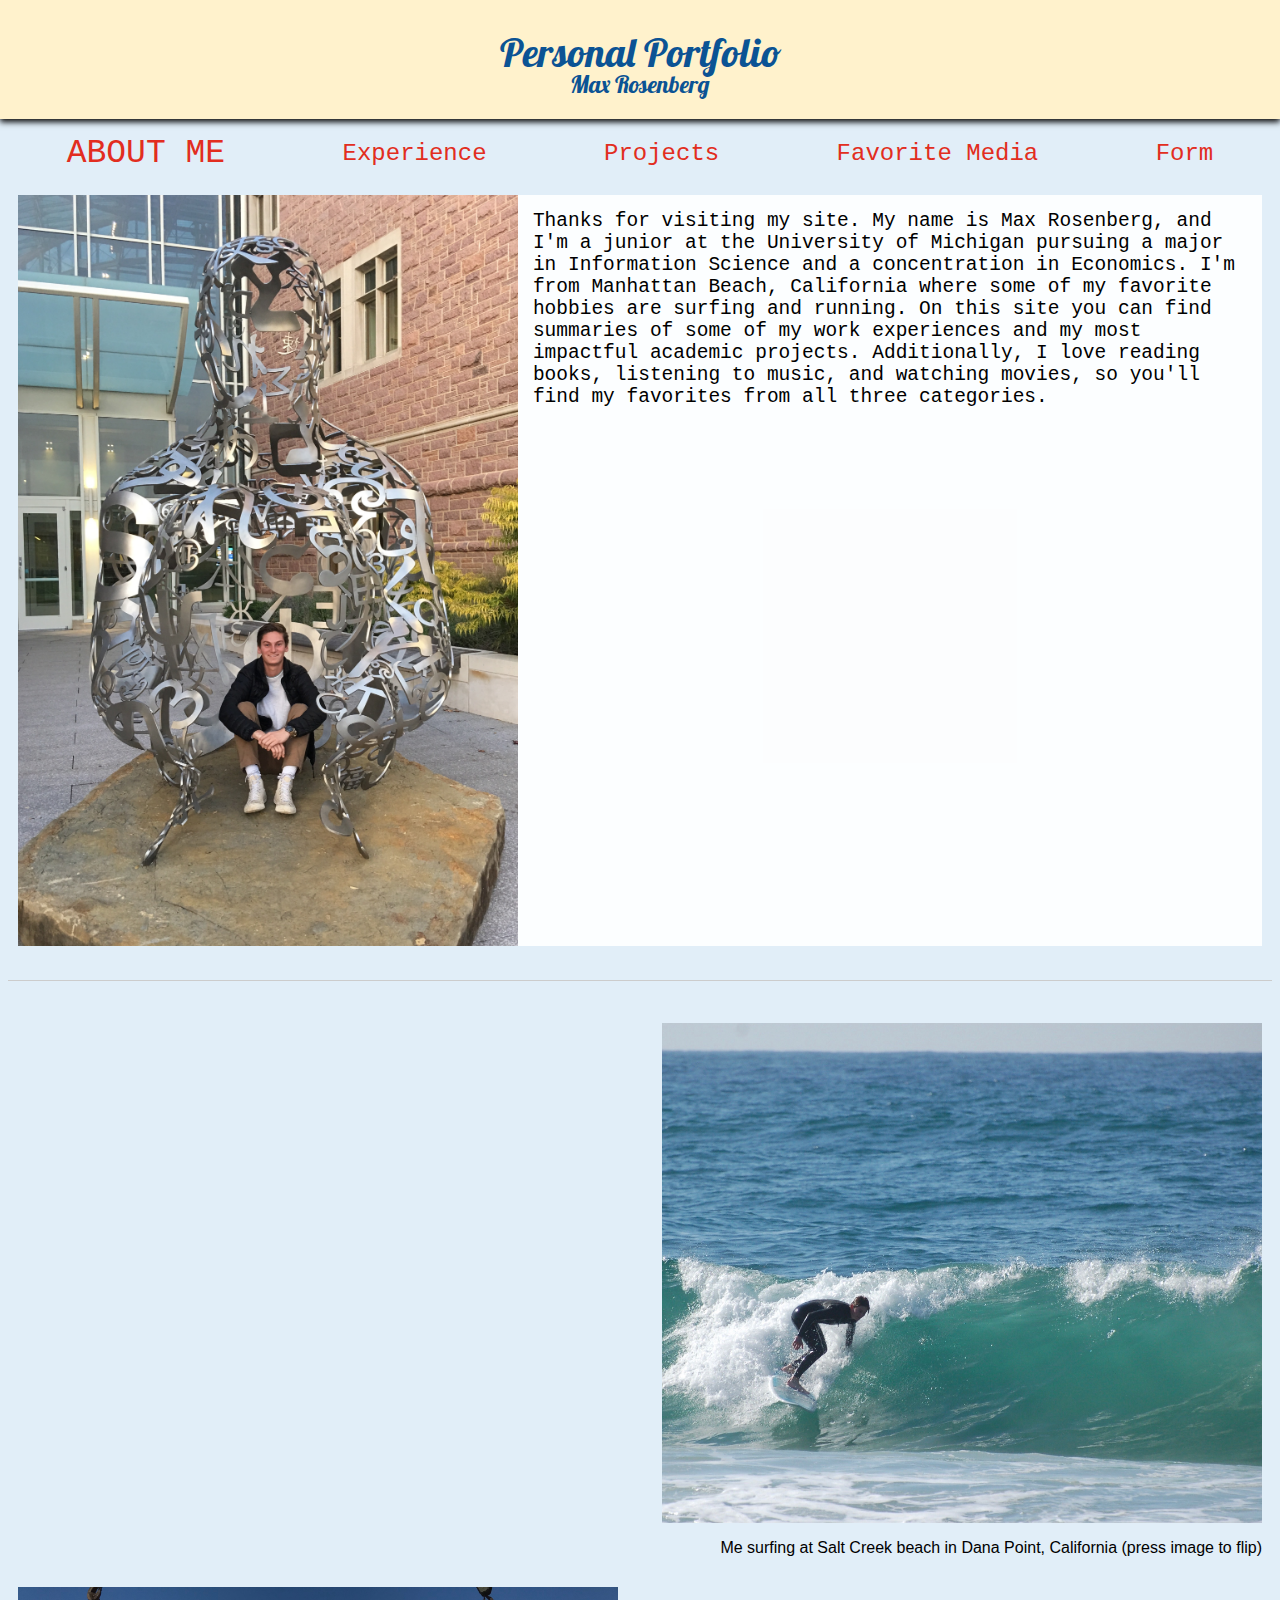
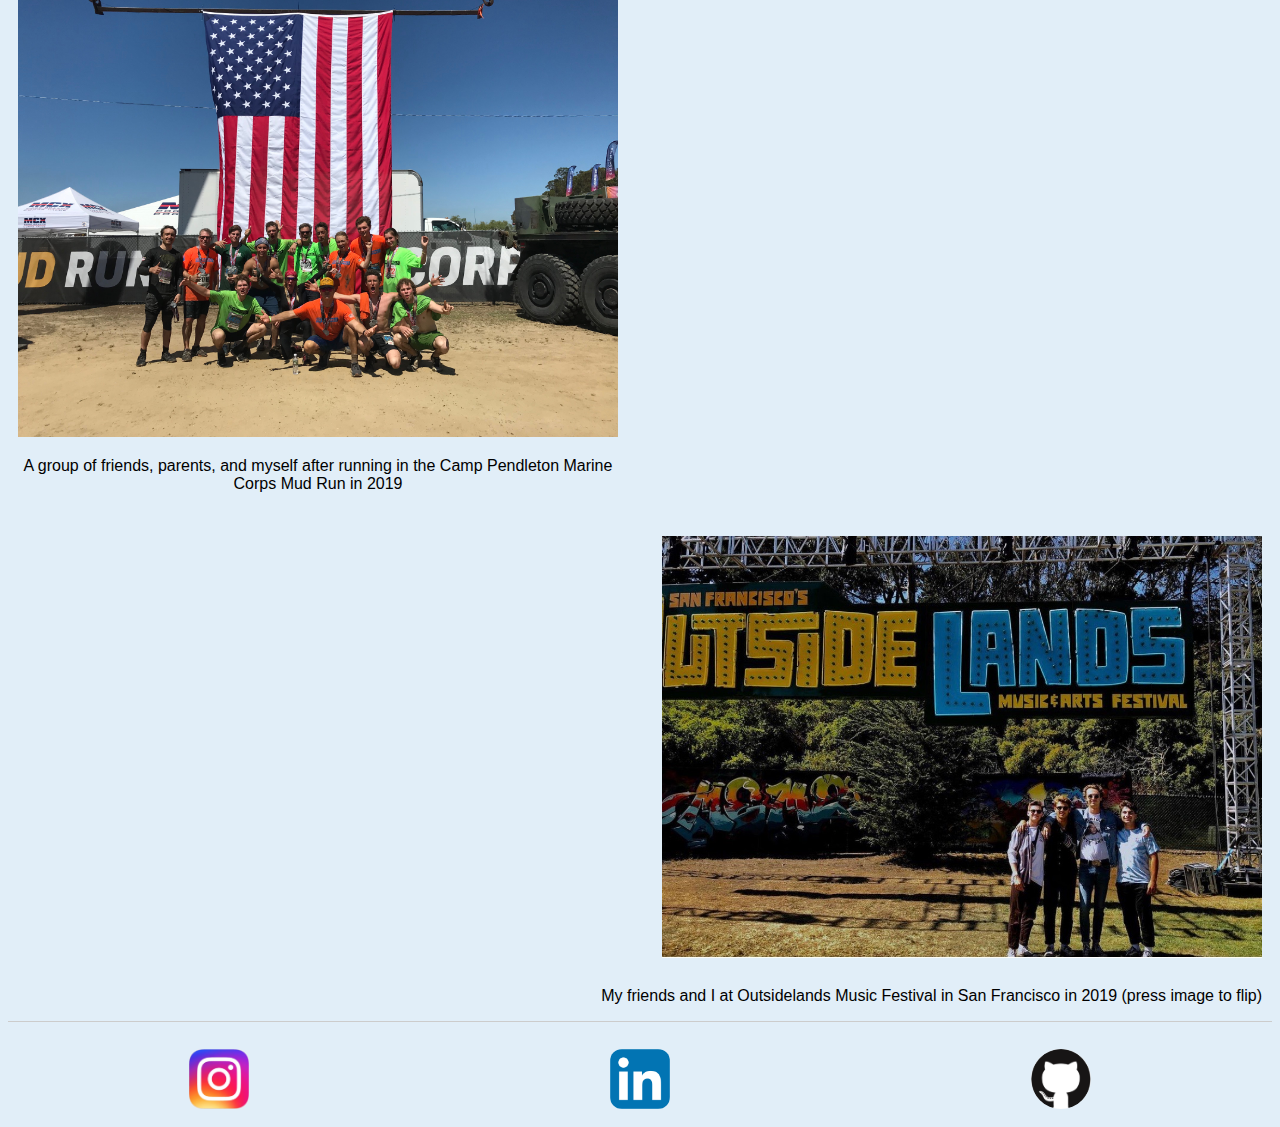
==== commit 047677aa: "Add files via upload" ====
--- a/index.html
+++ b/index.html
@@ -16,7 +16,7 @@
   <header>
     <div class="title">
       <h1>Personal Portfolio</h1>
-      <p>Max Rosenberg</p>
+      <h2>Max Rosenberg</h2>
     </div>
     <nav>
         <a class="current" href = "index.html">About Me</a>
@@ -86,6 +86,7 @@
 
     <hr>
   </main>
+
     <footer>
       <a href="https://instagram.com/max___rosenberg?igshid=sgma1hr4mx5t"><img src="insta.jpg" alt="Instagram Logo"/></a>
       <a href="https://www.linkedin.com/in/max-c-rosenberg/"><img src="linked.jpg" alt="LinkedIn Logo"/></a>
--- a/css/style.css
+++ b/css/style.css
@@ -57,7 +57,7 @@
     
 }
 
-.title p{
+.title h2{
     text-align: center;
     font-family: lobster, monospace;
     font-size: 24px;
@@ -316,7 +316,7 @@
     margin-top: 0px;
     display: grid;
     grid-template-rows: auto auto auto auto auto;
-    grid-template-columns: auto 1fr auto;
+    grid-template-columns: 1fr 1fr 1fr;
 }
 
 #all_media h1{
@@ -326,10 +326,7 @@
 }
 
 #all_media figure{
-    align-self: center;
-    justify-self: start;
-    grid-column: start 2/ span 1;
-    /* grid-row: span 1; */
+    grid-column: 2/ span 1;
     display: inline;
 }
 
@@ -432,6 +429,9 @@
     color: white;
     font-family: 'Franklin Gothic Medium', Arial, sans-serif;
     background-position: center;
+
+    margin-top: 200px;
+    margin-bottom: 200px;
     
   }
 
@@ -535,11 +535,11 @@
     #main_index>img{
         width:500px;
         height:auto;
-        grid-column: start 1 / span 1;  
+        grid-column: 1 / span 1;  
     }
 
     #main_index p{
-        grid-column: start 2 / span 1;
+        grid-column: 2 / span 1;
         margin-bottom: 0;
         font-size: 150%;
     }
@@ -627,7 +627,7 @@
     
 }
 
-@media screen and (min-width: 1025px){
+@media screen and (min-width: 1367px){
     iframe{
         display: block;
         margin: 0 auto;
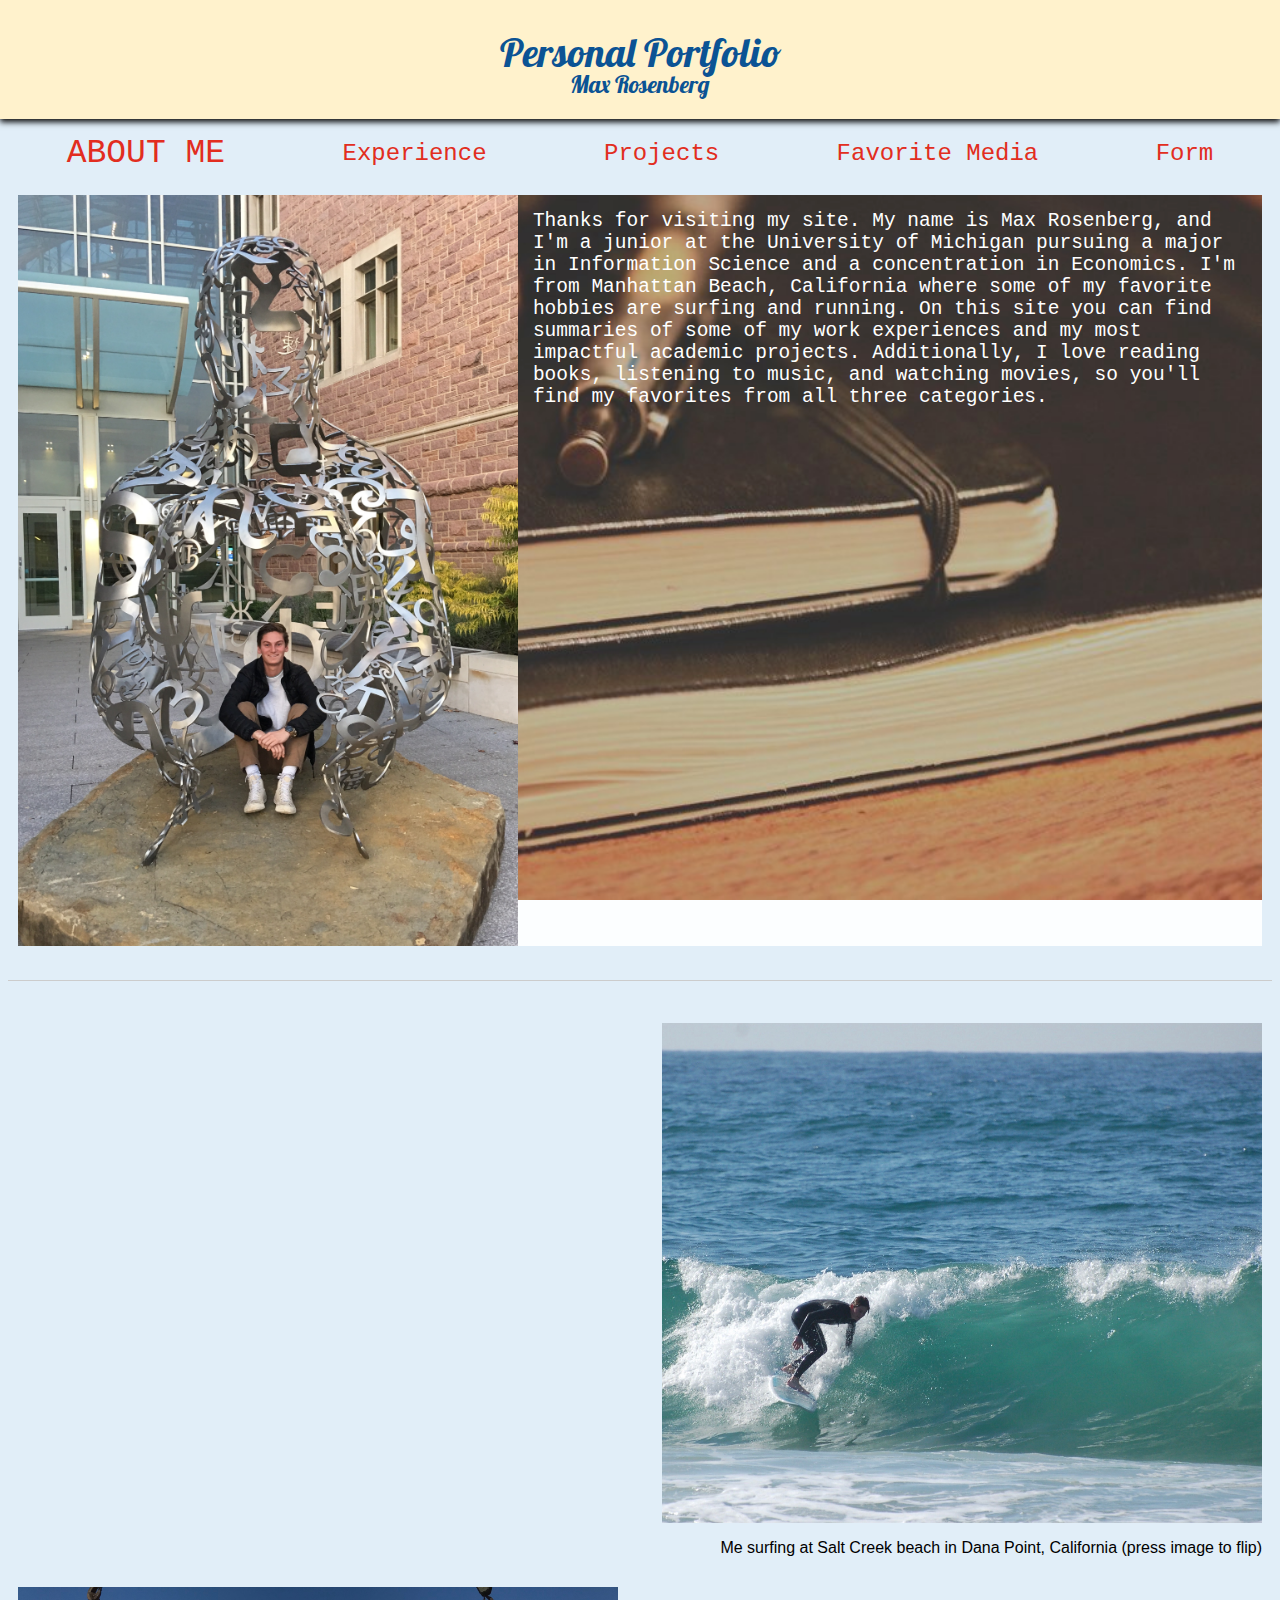
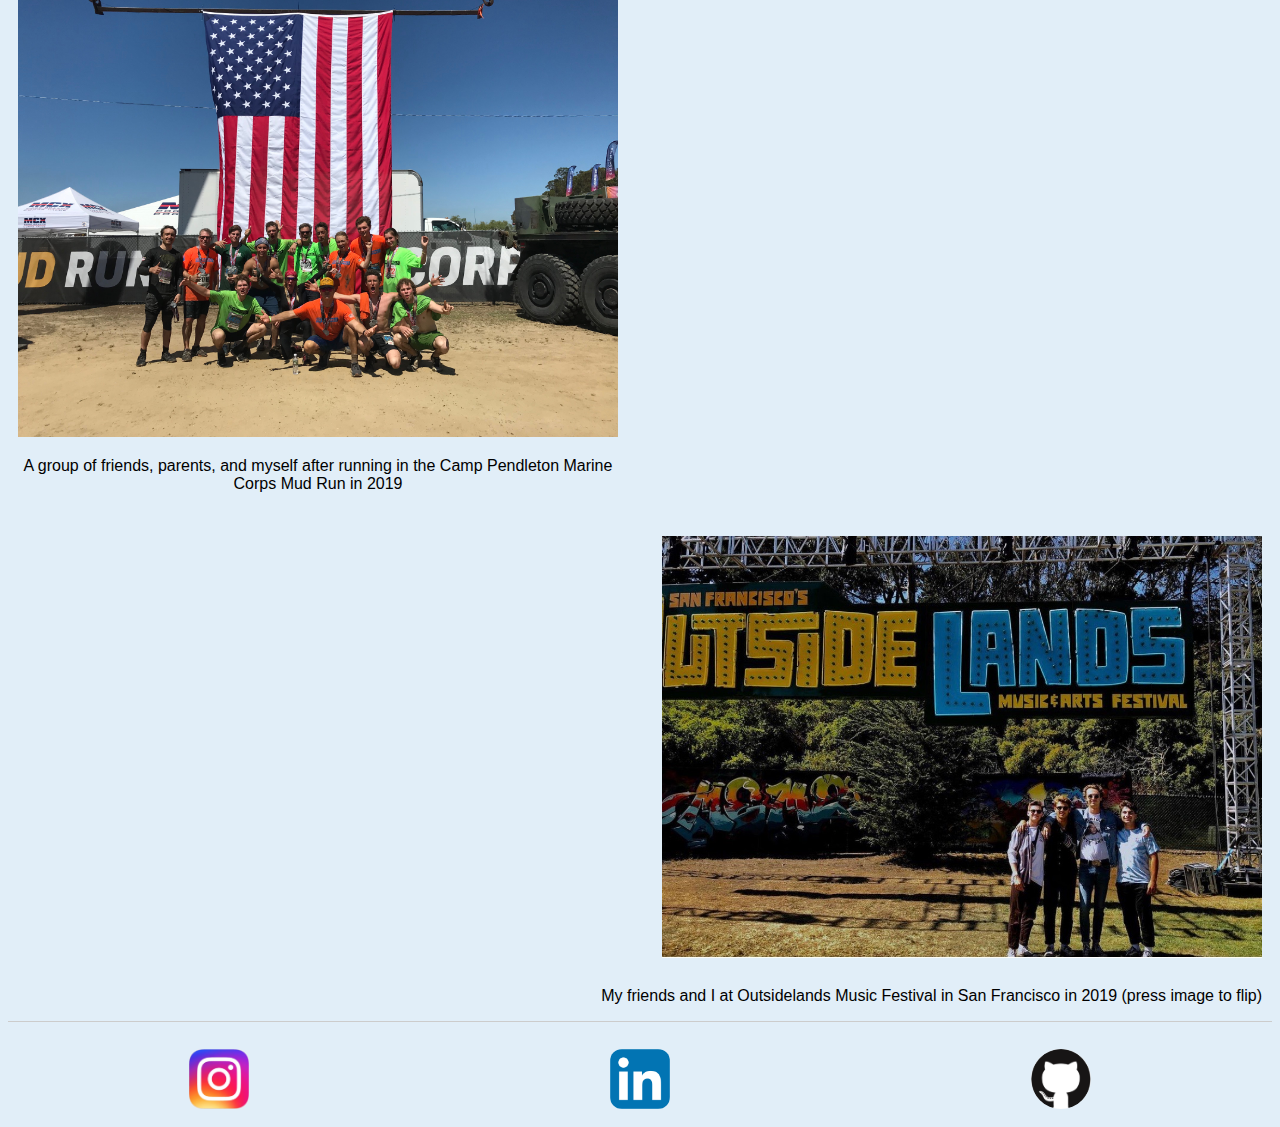
==== commit 0b1586fb: "Add files via upload" ====
--- a/index.html
+++ b/index.html
@@ -7,6 +7,17 @@
   <link rel="stylesheet" href="https://fonts.googleapis.com/css?family=Lobster">
   <link rel="stylesheet" type="text/css" href="css/html5reset.css">
   <link rel="stylesheet" type="text/css" href="css/style.css">
+
+  <!-- Global site tag (gtag.js) - Google Analytics -->
+<script async src="https://www.googletagmanager.com/gtag/js?id=G-0GKH3RRGKF"></script>
+<script>
+  window.dataLayer = window.dataLayer || [];
+  function gtag(){dataLayer.push(arguments);}
+  gtag('js', new Date());
+
+  gtag('config', 'G-0GKH3RRGKF');
+</script>
+
   <title>About Me</title>
 </head>
 
--- a/css/style.css
+++ b/css/style.css
@@ -253,8 +253,24 @@
 
 
 /* PROJECTS.HTML SECTION */
+.project_sum p{
+    font-family: "rockwell";
+}
+
+@keyframes text_spin{
+    from{
+      transform: rotate(20deg);
+      color: #e1eef8;
+    }
+    to{
+      transform: rotate(0deg);
+    }
+  }
+
+
 .project_sum{
-    font-family: "rockwell";
+    animation: text_spin;
+    animation-duration: 5s;
 }
 
 iframe{
@@ -388,26 +404,6 @@
     font-size: 23px;
     text-align: center;
 }
-
-
-
-@keyframes slidein{
-    from{
-        left: -1000px;
-    }
-    to{
-        left: 0;
-        top: 0;
-    }
-
-}
-
-/* img{
-    width: 80%;
-    /* filter: grayscale(.75); */
-    /* animation: slidein;
-    animation-duration: 4s;
-} */
 
 img:hover{
     filter: grayscale(0);
@@ -534,7 +530,7 @@
 
     #main_index>img{
         width:500px;
-        height:auto;
+        height: auto;
         grid-column: 1 / span 1;  
     }
 
@@ -590,13 +586,6 @@
         padding: 20px;
 
     }
-    /* #main{
-        display: flex;
-        flex-wrap: wrap;
-        justify-content: space-between;
-    } */
-    
-
 
     /* favorite media style */
     #music,#books,#movies {
@@ -627,34 +616,69 @@
     
 }
 
-@media screen and (min-width: 1367px){
+@media screen and (min-width: 1150px){
+    
+    /* INDEX.HTML */
+    .title{
+        padding: 0%;
+    }
+
+    /* #main_index img{
+        display: none;
+    }*/
+
+    #main_index p{
+        background-image: url(../about_imgs/pens_paper.jpg);
+        background-attachment: fixed;
+        background-size: cover;
+        background-position: center;
+        background-repeat: no-repeat;
+        color: white;
+    }
+
+
+    /* EXPERIENCE.HTML */
+    .experience img{
+        box-shadow: 0px 0px 0px grey;
+    }
+
+    .experience img:hover{
+        box-shadow: 10px 10px 10px grey;
+        height: auto;
+        width: 100%;
+
+    }
+
+
+    /* PROJECTS.HTML */
+
+    .project>a{
+        display: none;
+    }
+
+    .project p{
+        display: none;
+    }
+
     iframe{
         display: block;
         margin: 0 auto;
     }
 
-    .title{
-        padding: 0%;
-    }
-
-    .project>a{
-        display: none;
-    }
-
-    .project p{
-        display: none;
-    }
 }
 
 @media all and (prefers-reduced-motion){
-    img{
-        animation: none;
-    }
-
-    img:hover{
-        filter: grayscale(0);
-    }
-}
-
-
-
+    .project_sum{
+    animation: none;
+    }
+
+    .experience img:hover{
+        box-shadow: 0px 0px 0px grey;
+    }
+}
+
+
+
+
+
+
